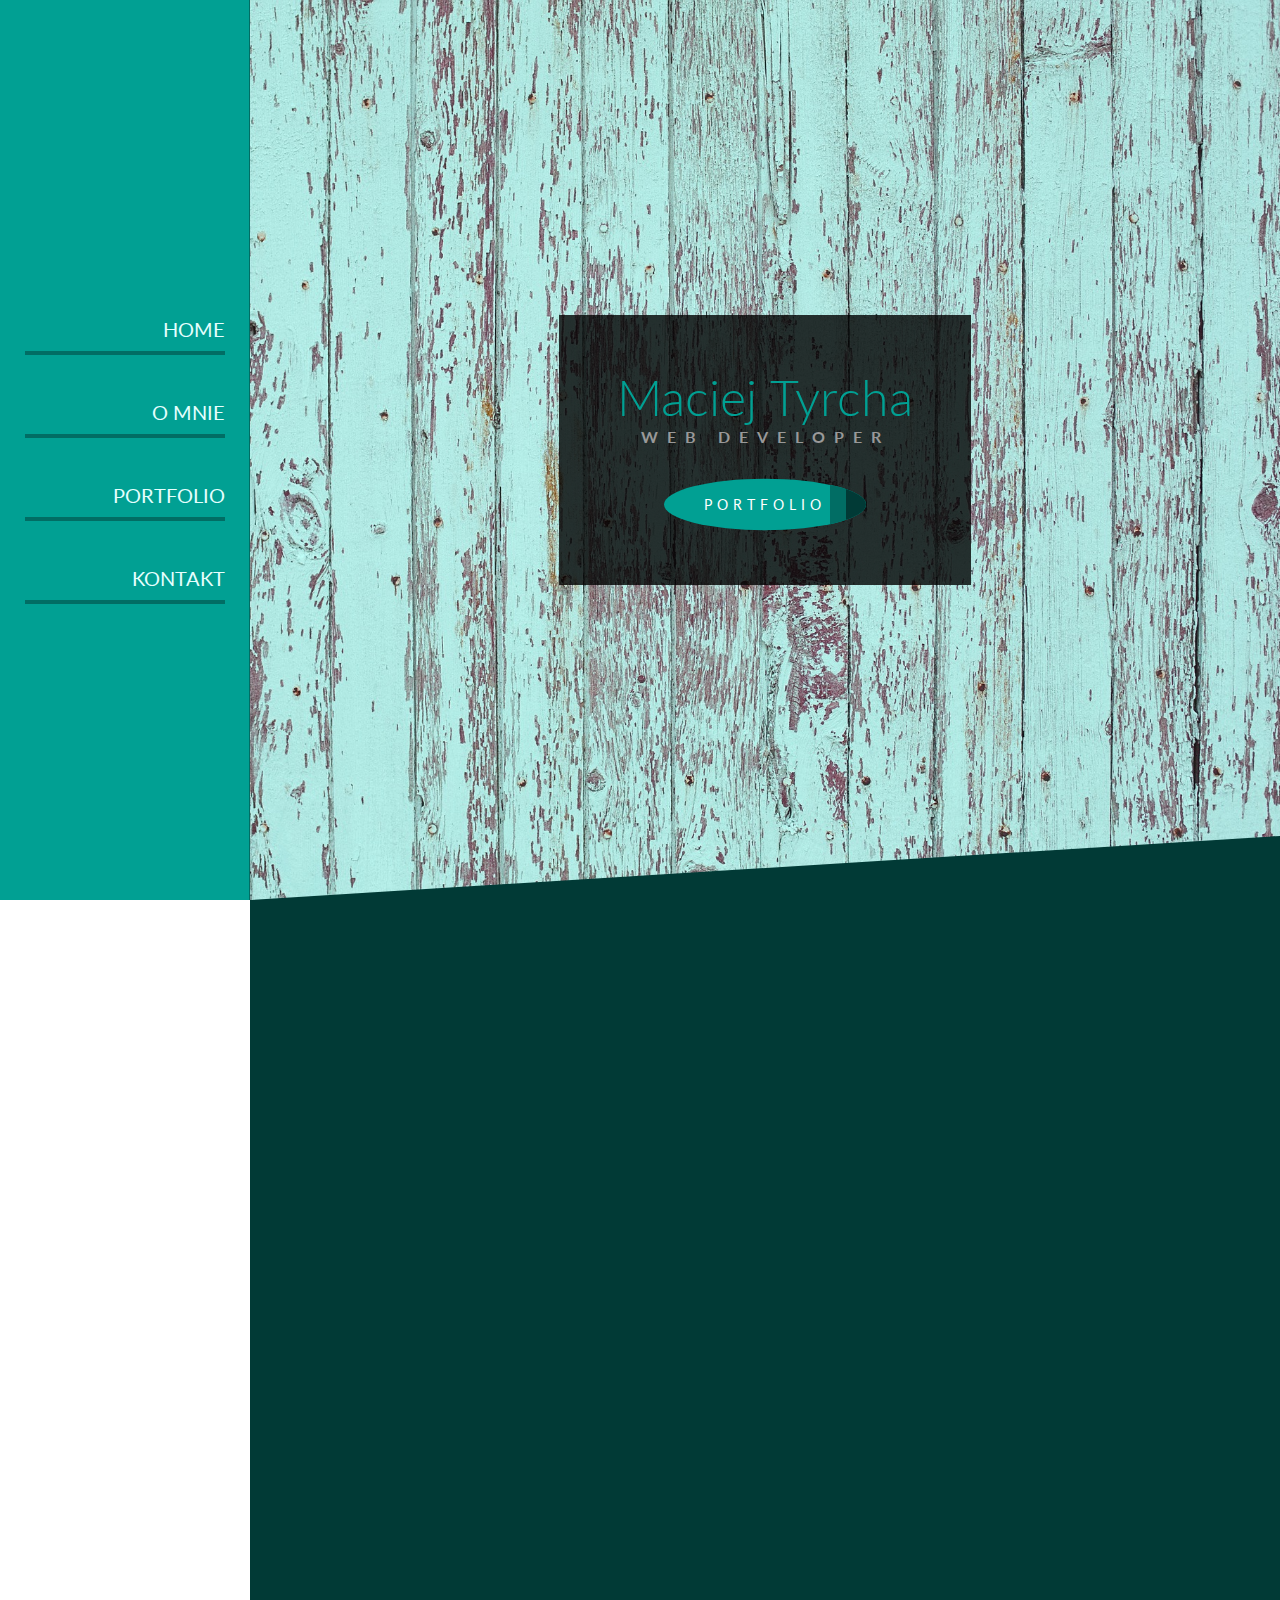
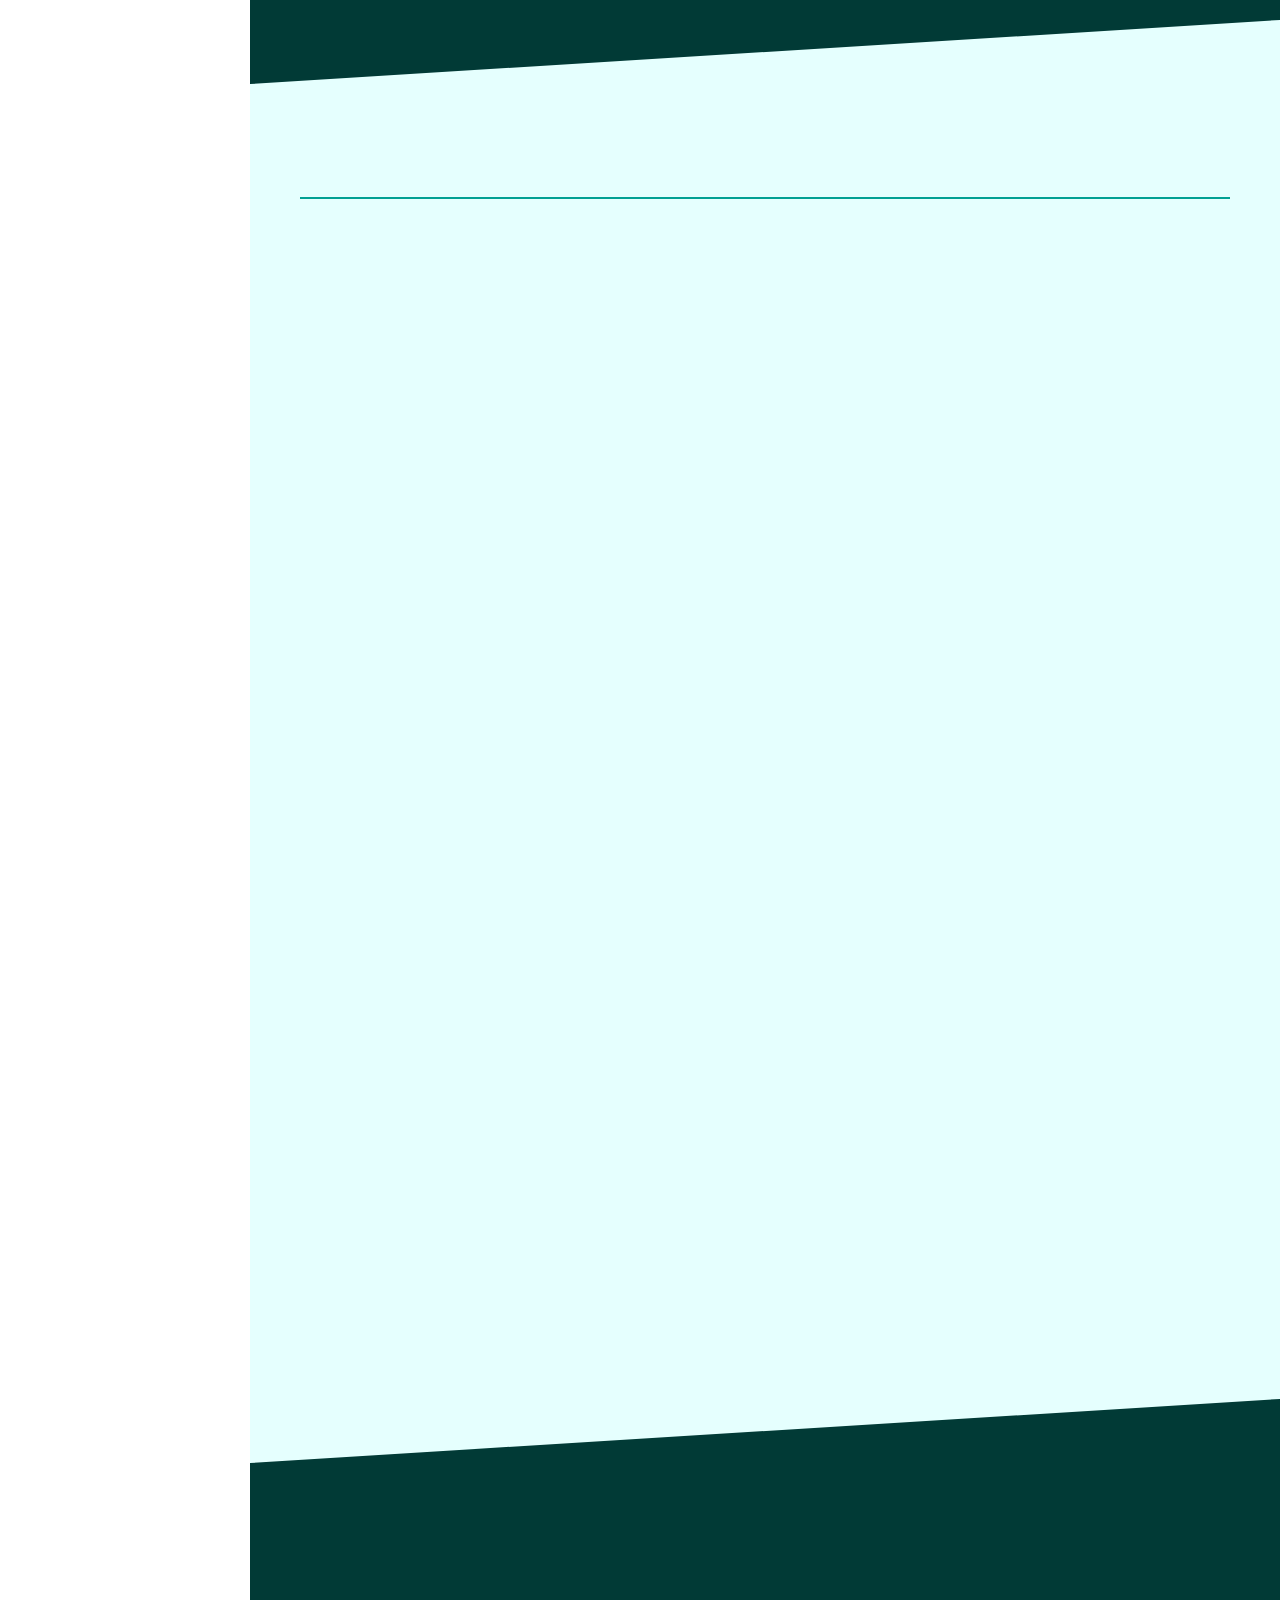
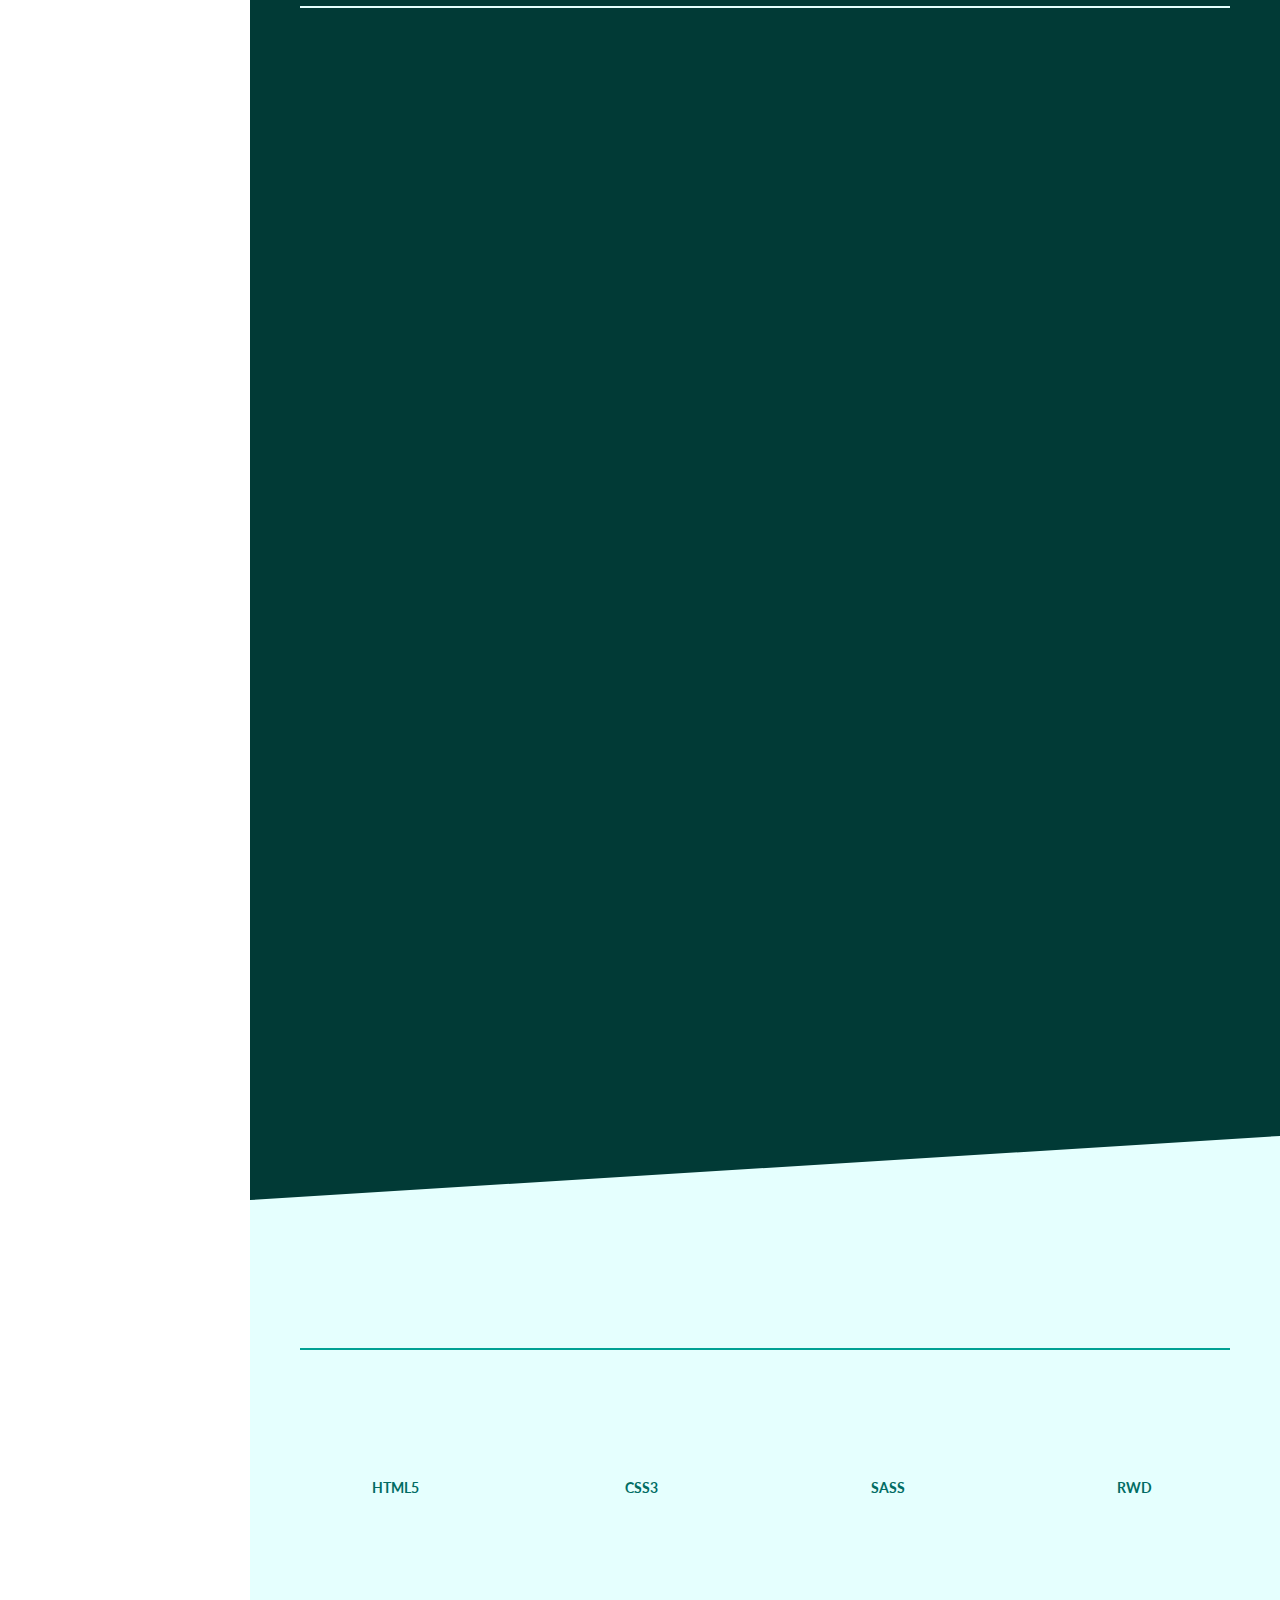
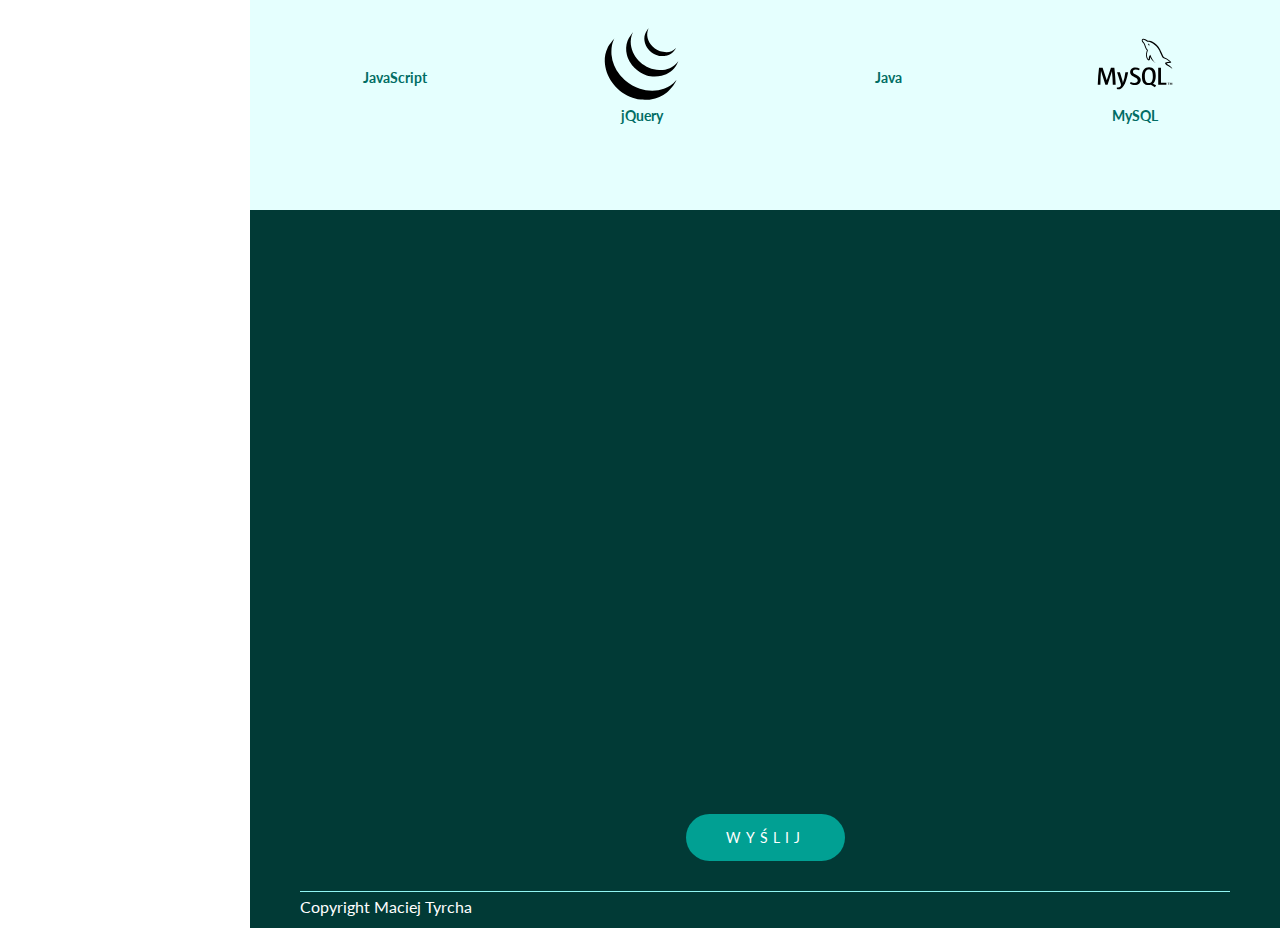
==== index.html @ 2dcd32e4 "animations in footer" ====
<!DOCTYPE html>
<html lang="en">

<head>
  <meta charset="UTF-8">
  <meta name="viewport" content="width=device-width, initial-scale=1.0">
  <meta http-equiv="X-UA-Compatible" content="ie=edge">
  <title>Document</title>
  <link rel="stylesheet" href="https://use.fontawesome.com/releases/v5.6.1/css/all.css" integrity="sha384-gfdkjb5BdAXd+lj+gudLWI+BXq4IuLW5IT+brZEZsLFm++aCMlF1V92rMkPaX4PP"
    crossorigin="anonymous">
  <link href="https://fonts.googleapis.com/css?family=Lato:300,400,700&amp;subset=latin-ext" rel="stylesheet">
  <link rel="stylesheet" href="css/style.css">
</head>

<body>

  <header>
    <aside>
      <div class="hamburger">
        <span></span>
        <span></span>
        <span></span>
      </div>
    </aside>
    <nav>
      <ul>
        <li> <a class="hover navHome" href="">Home</a> </li>
        <li> <a class="hover navAboutMe" href="">O mnie</a> </li>
        <li> <a class="hover navPortfolio" href="">Portfolio</a> </li>
        <li> <a class="hover navContact" href="">Kontakt</a> </li>
      </ul>
    </nav>
  </header>

  <main>
    <article class="mainPage">
      <div class="wrapper">
        <section>
          <h1>Maciej Tyrcha</h1>
          <h2>web developer</h2>
          <a href="">
            <div>
              <p>portfolio</p>
              <span class="button1"></span>
              <span class="button2"></span>
            </div>
          </a>
        </section>
      </div>
    </article>

    <article class="aboutMe">
      <div class="introduction">
        <h1>Cześć,</h1>
        <h2>Szukam pierwszej pracy jako Front-end Developer</h2>
        <p>Jestem absolwentem Politechniki Śląskiej o kierunku Mechanika i Budowa Maszyn. Programowaniem
          zainteresowałem się pół roku temu. Ukończyłem we wrześniu stacjonarny bootcamp Javy organizowany przez
          CodersLab, jednak podczas tworzenia końcowego projektu znacznie większą przyjemność sprawiała mi praca nad
          Front-endem. Od tego czasu samodzielnie rozwijam swoje umiejętności właśnie w tym kierunku. Interesuje mnie
          praca na terenie Śląska i Małopolski.</p>
      </div>

      <div class="myPhoto">
        <div></div>
      </div>
      <div class="icons">
        <a href="https://github.com/MaciejTyrcha" target="_blank"><i class="fab fa-github-square"></i></a>
        <a href="mailto:maciej.tyrcha@o2.pl"><i class="fas fa-envelope"></i></a>
        <a href="https://www.linkedin.com/in/maciej-tyrcha/" target="_blank"><i class="fab fa-linkedin"></i></a>
      </div>
    </article>

    <article class="hobby">
      <h1>Moje zainteresowania</h1>
      <section>
        <div class="first-image-hobby">
          <div class="hobbyImage"></div>
        </div>
        <div class="second-image-hobby">
          <div class="hobbyImage"></div>
        </div>
        <div class="third-image-hobby">
          <div class="hobbyImage"></div>
        </div>
        <div class="fourth-image-hobby">
          <div class="hobbyImage"></div>
        </div>
        <div class="fifth-image-hobby">
          <div class="hobbyImage"></div>
        </div>
        <div class="sixth-image-hobby">
          <div class="hobbyImage"></div>
        </div>
      </section>
    </article>


    <article class="projects">
      <h1>Moje projekty</h1>
      <section>
        <div class="about-project first-grid">
          <h2>Portfolio</h2>
          <h3>Strona, w której opisuję swoje projekty</h3>
          <a href="">Więcej</a>
        </div>
        <div class="image-project second-grid">
        </div>

        <div class="about-project third-grid">
          <h2>Restauracja Mandala</h2>
          <h3>Zjedz najlepsze jedzenie w mieście</h3>
          <a href="">Więcej</a>
        </div>
        <div class="image-project fourth-grid">
        </div>
      </section>
    </article>


    <article class="technologyStack">
      <h1>Technologie, których używam</h1>
      <section>
        <div>
          <i class="fab fa-html5"></i>
          <p>HTML5</p>
        </div>
        <div>
          <i class="fab fa-css3-alt"></i>
          <p>CSS3</p>
        </div>
        <div>
          <i class="fab fa-sass"></i>
          <p>SASS</p>
        </div>
        <div>
          <i class="fas fa-desktop"></i>
          <p>RWD</p>
        </div>
        <div>
          <i class="fab fa-js-square"></i>
          <p>JavaScript</p>
        </div>
        <div>
          <img src="../Rysunki/jquery.svg" alt="">
          <p>jQuery</p>
        </div>
        <div>
          <i class="fab fa-java"></i>
          <p>Java</p>
        </div>
        <div>
          <img src="../Rysunki/mySQL.svg" alt="">
          <p>MySQL</p>
        </div>
      </section>
    </article>

  </main>

  <footer>
    <div class="wrapper">
      <section>
        <h1>Kontakt</h1>
        <h2><span>Masz do mnie pytanie i myślisz, że mogę Ci pomóc?</span><span> Skontaktuj się ze mną <a href="">maciej.tyrcha@o2.pl</a>    </span></h2>
        <div class="footerIcons">
          <a href="https://github.com/MaciejTyrcha" target="_blank"><i class="fab fa-github-square"></i></a>
          <a href="mailto:maciej.tyrcha@o2.pl"><i class="fas fa-envelope"></i></a>
          <a href="https://www.linkedin.com/in/maciej-tyrcha/" target="_blank"><i class="fab fa-linkedin"></i></a>
          <a href="https://m.me/maciej.tyrcha.9" target="_blank"><i class="fab fa-facebook-messenger"></i></a>
        </div>
      </section>
      <form action="">
        <input type="text" name="name" placeholder="Imię">
        <input type="email" name="email" placeholder="E-mail">
        <textarea name="textarea" id="textarea" cols="30" rows="5" placeholder="Wiadomość"></textarea>
      </form>
      <button>Wyślij</button>
    </div>
    <div class="copyRights">
      <p>Copyright <i class="far fa-copyright"></i> Maciej Tyrcha</p>
    </div>
  </footer>

  <script src="https://code.jquery.com/jquery-3.3.1.min.js"></script>
  <script src="main.js"></script>
</body>

</html>
---- css/style.css ----
* {
  margin: 0;
  padding: 0;
  -webkit-box-sizing: border-box;
          box-sizing: border-box;
  font-family: "Lato", sans-serif;
}

header {
  display: -webkit-box;
  display: -ms-flexbox;
  display: flex;
  -webkit-box-orient: vertical;
  -webkit-box-direction: normal;
      -ms-flex-direction: column;
          flex-direction: column;
  height: 100vh;
  width: 250px;
  position: fixed;
  z-index: 1;
  background-color: #01a093;
  border-right: 1px solid #016d64;
}

@media (max-width: 900px) {
  header {
    -webkit-box-align: end;
        -ms-flex-align: end;
            align-items: flex-end;
    height: 70px;
    width: 100%;
    border-right: none;
    border-bottom: 1px solid #016d64;
  }
}

header aside {
  width: 50px;
  height: 100%;
  display: none;
}

@media (max-width: 900px) {
  header aside {
    display: block;
    width: 60px;
    margin-right: 15px;
  }
}

header aside .hamburger {
  top: 50%;
  left: 50%;
  -webkit-transform: translate(-50%, -50%);
          transform: translate(-50%, -50%);
  width: 60px;
  height: 60%;
  position: relative;
  display: none;
  cursor: pointer;
}

@media (max-width: 900px) {
  header aside .hamburger {
    display: block;
  }
}

header aside .hamburger span {
  display: block;
  width: 80%;
  height: 2px;
  background-color: #E5FFFE;
  -webkit-transition: 0.25s ease-in-out;
  transition: 0.25s ease-in-out;
}

header aside .hamburger span:nth-child(1) {
  position: absolute;
  top: 0;
  left: 10%;
  -webkit-transform-origin: 0 0;
          transform-origin: 0 0;
}

header aside .hamburger span:nth-child(2) {
  position: absolute;
  top: calc(50% - (2px/2));
  left: 10%;
  -webkit-transform-origin: center;
          transform-origin: center;
}

header aside .hamburger span:nth-child(3) {
  position: absolute;
  bottom: 0;
  left: 10%;
  -webkit-transform-origin: 100% 100%;
          transform-origin: 100% 100%;
}

header aside .hamburger span.openHamburger:nth-child(1) {
  -webkit-transform: rotate(45deg);
          transform: rotate(45deg);
  top: 3px;
  left: 20%;
}

header aside .hamburger span.openHamburger:nth-child(2) {
  width: 0;
  opacity: 0;
}

header aside .hamburger span.openHamburger:nth-child(3) {
  -webkit-transform: rotate(-45deg);
          transform: rotate(-45deg);
  bottom: 36px;
  left: 0;
}

header nav {
  display: -webkit-box;
  display: -ms-flexbox;
  display: flex;
  -webkit-box-orient: vertical;
  -webkit-box-direction: normal;
      -ms-flex-direction: column;
          flex-direction: column;
  -webkit-box-pack: center;
      -ms-flex-pack: center;
          justify-content: center;
  -webkit-box-align: center;
      -ms-flex-align: center;
          align-items: center;
  width: 250px;
  height: 100vh;
}

@media (max-width: 900px) {
  header nav {
    background-color: rgba(1, 160, 147, 0.9);
    -webkit-box-pack: start;
        -ms-flex-pack: start;
            justify-content: flex-start;
    width: 50%;
    position: absolute;
    height: 290px;
    margin-top: 70px;
    border: 1px solid #016d64;
    display: none;
  }
  header nav.active {
    display: -webkit-box;
    display: -ms-flexbox;
    display: flex;
  }
}

@media (max-width: 600px) {
  header nav {
    width: 100%;
  }
}

@media (max-height: 450px) {
  header nav {
    height: 250px;
  }
}

@media (max-height: 350px) {
  header nav {
    height: 100vh;
  }
}

header nav ul {
  list-style: none;
  width: 80%;
}

header nav ul li {
  padding: 20px 0 10px;
  margin-bottom: 25px;
  text-align: right;
  border-bottom: 4px solid #016d64;
  position: relative;
}

header nav ul li:nth-child(4) {
  margin-bottom: 0;
}

@media (max-width: 900px) {
  header nav ul li {
    margin-bottom: 10px;
  }
}

@media (max-height: 450px) {
  header nav ul li {
    padding: 15px 0 5px;
  }
}

header nav ul li a {
  text-decoration: none;
  color: #E5FFFE;
  font-size: 20px;
  text-transform: uppercase;
}

header nav ul li a:hover {
  font-weight: 600;
  color: #fff;
}

@media (max-height: 450px) {
  header nav ul li a {
    font-size: 18px;
  }
}

header nav ul li .hover::after {
  content: '';
  position: absolute;
  display: block;
  bottom: -4px;
  width: 0;
  height: 4px;
  background-color: #013a36;
  -webkit-transition: 0.2s linear;
  transition: 0.2s linear;
}

header nav ul li .hover:hover::after {
  width: 100%;
  -webkit-transition: 0.2s linear;
  transition: 0.2s linear;
}

main {
  width: calc(100% - $size-nav);
  background-color: #013a36;
  margin-left: 250px;
}

@media (max-width: 900px) {
  main {
    margin: 0;
    padding: 70px 0 0 0;
    width: 100%;
  }
}

main .mainPage {
  display: -webkit-box;
  display: -ms-flexbox;
  display: flex;
  -webkit-box-orient: vertical;
  -webkit-box-direction: normal;
      -ms-flex-direction: column;
          flex-direction: column;
  -webkit-box-pack: center;
      -ms-flex-pack: center;
          justify-content: center;
  -webkit-box-align: center;
      -ms-flex-align: center;
          align-items: center;
  height: 100vh;
  width: 100%;
  background: url("../Rysunki/texture.jpg");
  background-size: cover;
  background-position: center;
  background-attachment: fixed;
  -webkit-clip-path: polygon(0 0, 100% 0, 100% 100%, 100% calc(100% - 5vw), 0 100%);
          clip-path: polygon(0 0, 100% 0, 100% 100%, 100% calc(100% - 5vw), 0 100%);
}

main .mainPage .wrapper {
  display: -webkit-box;
  display: -ms-flexbox;
  display: flex;
  -webkit-box-pack: center;
      -ms-flex-pack: center;
          justify-content: center;
  -webkit-box-align: center;
      -ms-flex-align: center;
          align-items: center;
  width: 40%;
  height: 30%;
  min-height: 250px;
  background-color: rgba(0, 0, 0, 0.8);
}

@media (max-width: 1100px) {
  main .mainPage .wrapper {
    width: 65%;
  }
}

@media (max-width: 900px) {
  main .mainPage .wrapper {
    width: 100%;
  }
}

@media (max-width: 350px) {
  main .mainPage .wrapper {
    height: 25%;
  }
}

@media (max-height: 600px) {
  main .mainPage .wrapper {
    height: 40%;
  }
}

main .mainPage .wrapper section {
  display: -webkit-box;
  display: -ms-flexbox;
  display: flex;
  -webkit-box-orient: vertical;
  -webkit-box-direction: normal;
      -ms-flex-direction: column;
          flex-direction: column;
  -webkit-box-pack: center;
      -ms-flex-pack: center;
          justify-content: center;
  -webkit-box-align: center;
      -ms-flex-align: center;
          align-items: center;
  padding: 0 20px;
  -webkit-transform: translateY(10px);
          transform: translateY(10px);
  opacity: 0;
  -webkit-transition: opacity 0.5s linear, -webkit-transform 1s ease-in-out;
  transition: opacity 0.5s linear, -webkit-transform 1s ease-in-out;
  transition: transform 1s ease-in-out, opacity 0.5s linear;
  transition: transform 1s ease-in-out, opacity 0.5s linear, -webkit-transform 1s ease-in-out;
}

main .mainPage .wrapper section.active {
  -webkit-transform: translateY(0);
          transform: translateY(0);
  opacity: 1;
}

main .mainPage .wrapper section h1 {
  font-size: 70px;
  color: #01a093;
  font-weight: 300;
}

@media (max-width: 1500px) {
  main .mainPage .wrapper section h1 {
    font-size: 60px;
  }
}

@media (max-width: 1300px) {
  main .mainPage .wrapper section h1 {
    font-size: 50px;
  }
}

@media (max-width: 350px) {
  main .mainPage .wrapper section h1 {
    font-size: 45px;
  }
}

main .mainPage .wrapper section h2 {
  font-size: 25px;
  letter-spacing: 9px;
  text-transform: uppercase;
  margin-bottom: 30px;
  color: #999;
}

@media (max-width: 1500px) {
  main .mainPage .wrapper section h2 {
    font-size: 18px;
  }
}

@media (max-width: 1300px) {
  main .mainPage .wrapper section h2 {
    font-size: 16px;
  }
}

@media (max-width: 350px) {
  main .mainPage .wrapper section h2 {
    font-size: 14px;
  }
}

main .mainPage .wrapper section a {
  text-decoration: none;
  font-size: 20px;
  text-transform: uppercase;
  color: #fff;
  letter-spacing: 5px;
}

@media (max-width: 1300px) {
  main .mainPage .wrapper section a {
    font-size: 14px;
  }
}

main .mainPage .wrapper section a div {
  padding: 25px 50px;
  -webkit-clip-path: ellipse(50% 45% at 50% 50%);
          clip-path: ellipse(50% 45% at 50% 50%);
  background-color: #01a093;
  position: relative;
}

@media (max-width: 1500px) {
  main .mainPage .wrapper section a div {
    padding: 20px 40px;
  }
}

main .mainPage .wrapper section a div .button1 {
  position: absolute;
  top: 0;
  left: 90%;
  height: 100%;
  width: 10%;
  background-color: #013a36;
  z-index: 2;
}

main .mainPage .wrapper section a div .button2 {
  position: absolute;
  left: 82%;
  top: 0;
  height: 100%;
  width: 20%;
  background-color: #016d64;
  z-index: 1;
}

main .aboutMe {
  display: -ms-grid;
  display: grid;
  -ms-grid-columns: (1fr)[2];
      grid-template-columns: repeat(2, 1fr);
  -ms-grid-rows: (1fr)[4];
      grid-template-rows: repeat(4, 1fr);
  background-color: #013a36;
  padding: 80px 50px;
  width: 100%;
  min-height: 80vh;
}

@media (max-width: 1300px) {
  main .aboutMe {
    padding: 50px;
  }
}

@media (max-width: 1050px) {
  main .aboutMe {
    display: -webkit-box;
    display: -ms-flexbox;
    display: flex;
    -webkit-box-orient: vertical;
    -webkit-box-direction: normal;
        -ms-flex-direction: column;
            flex-direction: column;
  }
}

@media (max-width: 600px) {
  main .aboutMe {
    padding: 50px 20px;
  }
}

@media (max-width: 510px) {
  main .aboutMe {
    padding: 30px 20px;
  }
}

main .aboutMe .introduction {
  display: -webkit-box;
  display: -ms-flexbox;
  display: flex;
  -webkit-box-orient: vertical;
  -webkit-box-direction: normal;
      -ms-flex-direction: column;
          flex-direction: column;
  padding: 0 10px;
  grid-area: span 3 / span 1;
}

@media (max-width: 1050px) {
  main .aboutMe .introduction {
    margin-bottom: 50px;
  }
}

@media (max-width: 900px) {
  main .aboutMe .introduction {
    margin-bottom: 30px;
  }
}

@media (max-width: 800px) {
  main .aboutMe .introduction {
    margin-bottom: 50px;
  }
}

@media (max-width: 600px) {
  main .aboutMe .introduction {
    margin-bottom: 30px;
  }
}

main .aboutMe .introduction h1 {
  font-size: 50px;
  color: #E5FFFE;
  font-weight: 300;
  margin-bottom: 15px;
  -webkit-transform: translateY(40px);
          transform: translateY(40px);
  opacity: 0;
  -webkit-transition: opacity 0.5s linear, -webkit-transform 0.8s ease-in-out;
  transition: opacity 0.5s linear, -webkit-transform 0.8s ease-in-out;
  transition: transform 0.8s ease-in-out, opacity 0.5s linear;
  transition: transform 0.8s ease-in-out, opacity 0.5s linear, -webkit-transform 0.8s ease-in-out;
}

main .aboutMe .introduction h1.active {
  -webkit-transform: translateY(0);
          transform: translateY(0);
  opacity: 1;
}

@media (max-width: 1500px) {
  main .aboutMe .introduction h1 {
    font-size: 40px;
  }
}

@media (max-width: 1300px) {
  main .aboutMe .introduction h1 {
    font-size: 35px;
    margin-bottom: 10px;
  }
}

@media (max-width: 1050px) {
  main .aboutMe .introduction h1 {
    font-size: 40px;
    margin-bottom: 15px;
  }
}

@media (max-width: 900px) {
  main .aboutMe .introduction h1 {
    font-size: 35px;
    margin-bottom: 10px;
  }
}

@media (max-width: 800px) {
  main .aboutMe .introduction h1 {
    font-size: 40px;
    margin-bottom: 15px;
  }
}

@media (max-width: 600px) {
  main .aboutMe .introduction h1 {
    font-size: 35px;
    margin-bottom: 10px;
  }
}

@media (max-width: 510px) {
  main .aboutMe .introduction h1 {
    font-size: 30px;
  }
}

main .aboutMe .introduction h2 {
  font-size: 25px;
  letter-spacing: 9px;
  text-transform: uppercase;
  color: #999;
  margin-bottom: 10px;
  -webkit-transform: translateY(40px);
          transform: translateY(40px);
  opacity: 0;
  -webkit-transition: opacity 0.5s linear, -webkit-transform 0.8s ease-in-out;
  transition: opacity 0.5s linear, -webkit-transform 0.8s ease-in-out;
  transition: transform 0.8s ease-in-out, opacity 0.5s linear;
  transition: transform 0.8s ease-in-out, opacity 0.5s linear, -webkit-transform 0.8s ease-in-out;
}

main .aboutMe .introduction h2.active {
  -webkit-transform: translateY(0);
          transform: translateY(0);
  opacity: 1;
}

@media (max-width: 1500px) {
  main .aboutMe .introduction h2 {
    font-size: 20px;
  }
}

@media (max-width: 1300px) {
  main .aboutMe .introduction h2 {
    font-size: 16px;
  }
}

@media (max-width: 1050px) {
  main .aboutMe .introduction h2 {
    font-size: 20px;
  }
}

@media (max-width: 900px) {
  main .aboutMe .introduction h2 {
    font-size: 16px;
  }
}

@media (max-width: 800px) {
  main .aboutMe .introduction h2 {
    font-size: 20px;
  }
}

@media (max-width: 600px) {
  main .aboutMe .introduction h2 {
    font-size: 16px;
  }
}

@media (max-width: 510px) {
  main .aboutMe .introduction h2 {
    font-size: 14px;
  }
}

main .aboutMe .introduction p {
  font-size: 18px;
  letter-spacing: 2px;
  line-height: 150%;
  color: #fff;
  -webkit-transform: translateY(40px);
          transform: translateY(40px);
  opacity: 0;
  -webkit-transition: opacity 0.5s linear, -webkit-transform 0.8s ease-in-out;
  transition: opacity 0.5s linear, -webkit-transform 0.8s ease-in-out;
  transition: transform 0.8s ease-in-out, opacity 0.5s linear;
  transition: transform 0.8s ease-in-out, opacity 0.5s linear, -webkit-transform 0.8s ease-in-out;
}

main .aboutMe .introduction p.active {
  -webkit-transform: translateY(0);
          transform: translateY(0);
  opacity: 1;
}

@media (max-width: 1500px) {
  main .aboutMe .introduction p {
    font-size: 16px;
  }
}

@media (max-width: 1300px) {
  main .aboutMe .introduction p {
    font-size: 14px;
  }
}

@media (max-width: 1050px) {
  main .aboutMe .introduction p {
    font-size: 16px;
  }
}

@media (max-width: 900px) {
  main .aboutMe .introduction p {
    font-size: 14px;
  }
}

@media (max-width: 800px) {
  main .aboutMe .introduction p {
    font-size: 16px;
  }
}

@media (max-width: 600px) {
  main .aboutMe .introduction p {
    font-size: 14px;
  }
}

main .aboutMe .myPhoto {
  grid-area: span 4 / span 1;
  -webkit-transform: translateY(40px);
          transform: translateY(40px);
  opacity: 0;
  -webkit-transition: opacity 0.5s linear, -webkit-transform 0.8s ease-in-out;
  transition: opacity 0.5s linear, -webkit-transform 0.8s ease-in-out;
  transition: transform 0.8s ease-in-out, opacity 0.5s linear;
  transition: transform 0.8s ease-in-out, opacity 0.5s linear, -webkit-transform 0.8s ease-in-out;
}

main .aboutMe .myPhoto.active {
  -webkit-transform: translateY(0);
          transform: translateY(0);
  opacity: 1;
}

@media (max-width: 1300px) {
  main .aboutMe .myPhoto {
    grid-area: span 3 / span 1;
  }
}

@media (max-width: 1050px) {
  main .aboutMe .myPhoto {
    width: 60%;
    -ms-flex-preferred-size: 400px;
        flex-basis: 400px;
    -ms-flex-item-align: center;
        -ms-grid-row-align: center;
        align-self: center;
  }
}

@media (max-width: 600px) {
  main .aboutMe .myPhoto {
    -ms-flex-preferred-size: 300px;
        flex-basis: 300px;
  }
}

@media (max-width: 450px) {
  main .aboutMe .myPhoto {
    width: 80%;
  }
}

@media (max-width: 400px) {
  main .aboutMe .myPhoto {
    width: 100%;
  }
}

main .aboutMe .myPhoto div {
  background: url("../Rysunki/me.jpg");
  background-size: contain;
  background-repeat: no-repeat;
  background-position: center;
  width: 100%;
  height: 100%;
  -webkit-transition: 0.3s linear;
  transition: 0.3s linear;
}

main .aboutMe .myPhoto div:hover {
  -webkit-filter: grayscale(1) contrast(1.2);
          filter: grayscale(1) contrast(1.2);
}

@media (max-width: 1500px) {
  main .aboutMe .myPhoto div {
    background-size: cover;
  }
}

main .aboutMe .icons {
  grid-area: span 1 / span 1;
  display: -webkit-box;
  display: -ms-flexbox;
  display: flex;
  -webkit-box-pack: center;
      -ms-flex-pack: center;
          justify-content: center;
  -webkit-box-align: center;
      -ms-flex-align: center;
          align-items: center;
  -webkit-transform: translateY(40px);
          transform: translateY(40px);
  opacity: 0;
  -webkit-transition: opacity 0.5s linear, -webkit-transform 0.8s ease-in-out;
  transition: opacity 0.5s linear, -webkit-transform 0.8s ease-in-out;
  transition: transform 0.8s ease-in-out, opacity 0.5s linear;
  transition: transform 0.8s ease-in-out, opacity 0.5s linear, -webkit-transform 0.8s ease-in-out;
}

main .aboutMe .icons.active {
  -webkit-transform: translateY(0);
          transform: translateY(0);
  opacity: 1;
}

@media (max-width: 1300px) {
  main .aboutMe .icons {
    grid-area: span 1 / span 2;
    margin-top: 20px;
  }
}

@media (max-width: 1050px) {
  main .aboutMe .icons {
    margin-top: 50px;
  }
}

@media (max-width: 900px) {
  main .aboutMe .icons {
    margin-top: 30px;
  }
}

@media (max-width: 800px) {
  main .aboutMe .icons {
    margin-top: 50px;
  }
}

@media (max-width: 600px) {
  main .aboutMe .icons {
    margin-top: 30px;
  }
}

main .aboutMe .icons a {
  display: -webkit-box;
  display: -ms-flexbox;
  display: flex;
  -webkit-box-pack: center;
      -ms-flex-pack: center;
          justify-content: center;
  -webkit-box-align: center;
      -ms-flex-align: center;
          align-items: center;
  width: 80px;
  height: 80px;
  margin: 0 7%;
  text-decoration: none;
  color: #013a36;
  background-color: #E5FFFE;
  font-size: 50px;
  -webkit-clip-path: polygon(50% 0%, 100% 25%, 100% 75%, 50% 100%, 0% 75%, 0% 25%);
          clip-path: polygon(50% 0%, 100% 25%, 100% 75%, 50% 100%, 0% 75%, 0% 25%);
  -webkit-transition: 0.2s linear;
  transition: 0.2s linear;
}

main .aboutMe .icons a:hover {
  -webkit-transform: rotate(360deg);
          transform: rotate(360deg);
}

@media (max-width: 400px) {
  main .aboutMe .icons a {
    width: 60px;
    height: 60px;
    font-size: 40px;
  }
}

main .hobby {
  min-height: 20vh;
  background-color: #E5FFFE;
  -webkit-clip-path: polygon(100% 0%, 0% 5vw, 0% 100%, 100% 100%);
          clip-path: polygon(100% 0%, 0% 5vw, 0% 100%, 100% 100%);
  padding: 170px 50px;
  margin-bottom: -100px;
}

@media (max-width: 1500px) {
  main .hobby {
    padding: 140px 50px;
  }
}

@media (max-width: 1300px) {
  main .hobby {
    padding: 120px 50px 160px 50px;
  }
}

@media (max-width: 600px) {
  main .hobby {
    padding: 80px 20px 100px 20px;
    margin-bottom: -50px;
  }
}

@media (max-width: 510px) {
  main .hobby {
    padding: 50px 0 80px 0;
    margin-bottom: -40px;
  }
}

main .hobby h1 {
  font-size: 50px;
  color: #016d64;
  font-weight: 300;
  padding-bottom: 20px;
  -webkit-transform: translateX(-100vw);
          transform: translateX(-100vw);
  -webkit-transition: 1s ease-in-out;
  transition: 1s ease-in-out;
}

main .hobby h1.active {
  -webkit-transform: translateX(0);
          transform: translateX(0);
}

@media (max-width: 1500px) {
  main .hobby h1 {
    font-size: 40px;
  }
}

@media (max-width: 1300px) {
  main .hobby h1 {
    font-size: 35px;
    padding-bottom: 15px;
  }
}

@media (max-width: 1050px) {
  main .hobby h1 {
    font-size: 40px;
  }
}

@media (max-width: 900px) {
  main .hobby h1 {
    font-size: 35px;
  }
}

@media (max-width: 800px) {
  main .hobby h1 {
    font-size: 40px;
  }
}

@media (max-width: 600px) {
  main .hobby h1 {
    font-size: 35px;
    padding-bottom: 10px;
  }
}

@media (max-width: 510px) {
  main .hobby h1 {
    font-size: 30px;
    margin: 0 20px;
  }
}

main .hobby section {
  display: -ms-grid;
  display: grid;
  -ms-grid-rows: (1fr)[7];
      grid-template-rows: repeat(7, 1fr);
  -ms-grid-columns: (1fr)[7];
      grid-template-columns: repeat(7, 1fr);
  grid-gap: 20px;
  min-height: 100vh;
  padding-top: 50px;
  border-top: 2px solid #01a093;
}

@media (max-width: 1300px) {
  main .hobby section {
    padding-top: 40px;
  }
}

@media (max-width: 1100px) {
  main .hobby section {
    -ms-grid-rows: (1fr)[8];
        grid-template-rows: repeat(8, 1fr);
    -ms-grid-columns: (1fr)[5];
        grid-template-columns: repeat(5, 1fr);
    grid-gap: 10px;
  }
}

@media (max-width: 700px) {
  main .hobby section {
    -ms-grid-rows: (1fr)[12];
        grid-template-rows: repeat(12, 1fr);
    -ms-grid-columns: 1fr;
        grid-template-columns: 1fr;
    grid-gap: 0;
    min-height: 200vh;
  }
}

@media (max-width: 600px) {
  main .hobby section {
    padding-top: 30px;
  }
}

main .hobby section div {
  background-color: black;
  overflow: hidden;
  min-height: 300px;
}

main .hobby section .hobbyImage {
  height: 100%;
  width: 100%;
  -webkit-transition: 0.4s ease-in-out;
  transition: 0.4s ease-in-out;
}

main .hobby section .hobbyImage:hover {
  -webkit-transform: scale(1.05);
          transform: scale(1.05);
  opacity: 0.5;
}

main .hobby section .first-image-hobby {
  grid-area: span 4 / span 3;
  -webkit-transform: translateY(40px);
          transform: translateY(40px);
  opacity: 0;
  -webkit-transition: opacity 0.5s linear, -webkit-transform 0.8s ease-in-out;
  transition: opacity 0.5s linear, -webkit-transform 0.8s ease-in-out;
  transition: transform 0.8s ease-in-out, opacity 0.5s linear;
  transition: transform 0.8s ease-in-out, opacity 0.5s linear, -webkit-transform 0.8s ease-in-out;
}

main .hobby section .first-image-hobby.active {
  -webkit-transform: translateY(0);
          transform: translateY(0);
  opacity: 1;
}

@media (max-width: 1100px) {
  main .hobby section .first-image-hobby {
    grid-area: span 4 / span 2;
  }
}

@media (max-width: 700px) {
  main .hobby section .first-image-hobby {
    grid-area: span 2 / span 1;
  }
}

main .hobby section .first-image-hobby div {
  background: url("../Rysunki/salsaDance.jpg");
  background-size: cover;
  background-position: center;
}

main .hobby section .second-image-hobby {
  grid-area: span 2 / span 4;
  -webkit-transform: translateY(40px);
          transform: translateY(40px);
  opacity: 0;
  -webkit-transition: opacity 0.5s linear, -webkit-transform 0.8s ease-in-out;
  transition: opacity 0.5s linear, -webkit-transform 0.8s ease-in-out;
  transition: transform 0.8s ease-in-out, opacity 0.5s linear;
  transition: transform 0.8s ease-in-out, opacity 0.5s linear, -webkit-transform 0.8s ease-in-out;
}

main .hobby section .second-image-hobby.active {
  -webkit-transform: translateY(0);
          transform: translateY(0);
  opacity: 1;
}

@media (max-width: 1100px) {
  main .hobby section .second-image-hobby {
    grid-area: span 2 / span 3;
  }
}

@media (max-width: 700px) {
  main .hobby section .second-image-hobby {
    grid-area: span 2 / span 1;
  }
}

main .hobby section .second-image-hobby div {
  background: url("../Rysunki/programming.jpg");
  background-size: cover;
  background-position: center;
}

main .hobby section .third-image-hobby {
  grid-area: span 2 / span 2;
  -webkit-transform: translateY(40px);
          transform: translateY(40px);
  opacity: 0;
  -webkit-transition: opacity 0.5s linear, -webkit-transform 0.8s ease-in-out;
  transition: opacity 0.5s linear, -webkit-transform 0.8s ease-in-out;
  transition: transform 0.8s ease-in-out, opacity 0.5s linear;
  transition: transform 0.8s ease-in-out, opacity 0.5s linear, -webkit-transform 0.8s ease-in-out;
}

main .hobby section .third-image-hobby.active {
  -webkit-transform: translateY(0);
          transform: translateY(0);
  opacity: 1;
}

@media (max-width: 1100px) {
  main .hobby section .third-image-hobby {
    grid-area: span 2 / span 3;
  }
}

@media (max-width: 700px) {
  main .hobby section .third-image-hobby {
    grid-area: span 2 / span 1;
  }
}

main .hobby section .third-image-hobby div {
  background: url("../Rysunki/pokojowyPatrol.jpg");
  background-size: cover;
  background-position: center;
}

main .hobby section .fourth-image-hobby {
  grid-area: span 2 / span 2;
  -webkit-transform: translateY(40px);
          transform: translateY(40px);
  opacity: 0;
  -webkit-transition: opacity 0.5s linear, -webkit-transform 0.8s ease-in-out;
  transition: opacity 0.5s linear, -webkit-transform 0.8s ease-in-out;
  transition: transform 0.8s ease-in-out, opacity 0.5s linear;
  transition: transform 0.8s ease-in-out, opacity 0.5s linear, -webkit-transform 0.8s ease-in-out;
}

main .hobby section .fourth-image-hobby.active {
  -webkit-transform: translateY(0);
          transform: translateY(0);
  opacity: 1;
}

@media (max-width: 1100px) {
  main .hobby section .fourth-image-hobby {
    grid-area: span 2 / span 3;
  }
}

@media (max-width: 700px) {
  main .hobby section .fourth-image-hobby {
    grid-area: span 2 / span 1;
  }
}

main .hobby section .fourth-image-hobby div {
  background: url("../Rysunki/winterSports.jpg");
  background-size: cover;
  background-position: center;
}

main .hobby section .fifth-image-hobby {
  grid-area: span 3 / span 4;
  -webkit-transform: translateY(40px);
          transform: translateY(40px);
  opacity: 0;
  -webkit-transition: opacity 0.5s linear, -webkit-transform 0.8s ease-in-out;
  transition: opacity 0.5s linear, -webkit-transform 0.8s ease-in-out;
  transition: transform 0.8s ease-in-out, opacity 0.5s linear;
  transition: transform 0.8s ease-in-out, opacity 0.5s linear, -webkit-transform 0.8s ease-in-out;
}

main .hobby section .fifth-image-hobby.active {
  -webkit-transform: translateY(0);
          transform: translateY(0);
  opacity: 1;
}

@media (max-width: 1100px) {
  main .hobby section .fifth-image-hobby {
    grid-area: span 4 / span 2;
  }
}

@media (max-width: 700px) {
  main .hobby section .fifth-image-hobby {
    grid-area: span 2 / span 1;
  }
}

main .hobby section .fifth-image-hobby div {
  background: url("../Rysunki/guitar.jpg");
  background-size: cover;
  background-position: center;
}

main .hobby section .sixth-image-hobby {
  grid-area: span 3 / span 3;
  -webkit-transform: translateY(40px);
          transform: translateY(40px);
  opacity: 0;
  -webkit-transition: opacity 0.5s linear, -webkit-transform 0.8s ease-in-out;
  transition: opacity 0.5s linear, -webkit-transform 0.8s ease-in-out;
  transition: transform 0.8s ease-in-out, opacity 0.5s linear;
  transition: transform 0.8s ease-in-out, opacity 0.5s linear, -webkit-transform 0.8s ease-in-out;
}

main .hobby section .sixth-image-hobby.active {
  -webkit-transform: translateY(0);
          transform: translateY(0);
  opacity: 1;
}

@media (max-width: 1100px) {
  main .hobby section .sixth-image-hobby {
    grid-area: span 2 / span 3;
  }
}

@media (max-width: 700px) {
  main .hobby section .sixth-image-hobby {
    grid-area: span 2 / span 1;
  }
}

main .hobby section .sixth-image-hobby div {
  background: url("../Rysunki/movie.jpg");
  background-size: cover;
  background-position: center;
}

main .projects {
  padding: 150px 50px;
  margin-bottom: -100px;
  background-color: #013a36;
  -webkit-clip-path: polygon(100% 0%, 0% 5vw, 0% 100%, 100% 100%);
          clip-path: polygon(100% 0%, 0% 5vw, 0% 100%, 100% 100%);
}

@media (max-width: 1050px) {
  main .projects {
    padding: 130px 50px;
  }
}

@media (max-width: 600px) {
  main .projects {
    padding: 80px 20px 120px;
  }
}

@media (max-width: 510px) {
  main .projects {
    padding: 50px 0 120px;
    margin-bottom: -60px;
  }
}

main .projects h1 {
  font-size: 50px;
  color: #E5FFFE;
  font-weight: 300;
  padding-bottom: 20px;
  -webkit-transform: translateX(-100vw);
          transform: translateX(-100vw);
  -webkit-transition: 1s ease-in-out;
  transition: 1s ease-in-out;
}

main .projects h1.active {
  -webkit-transform: translateX(0);
          transform: translateX(0);
}

@media (max-width: 1500px) {
  main .projects h1 {
    font-size: 40px;
  }
}

@media (max-width: 1300px) {
  main .projects h1 {
    font-size: 35px;
    padding-bottom: 15px;
  }
}

@media (max-width: 1050px) {
  main .projects h1 {
    font-size: 40px;
  }
}

@media (max-width: 900px) {
  main .projects h1 {
    font-size: 35px;
  }
}

@media (max-width: 800px) {
  main .projects h1 {
    font-size: 40px;
  }
}

@media (max-width: 600px) {
  main .projects h1 {
    font-size: 35px;
    padding-bottom: 10px;
  }
}

@media (max-width: 510px) {
  main .projects h1 {
    font-size: 30px;
    margin: 0 20px;
  }
}

main .projects section {
  display: -ms-grid;
  display: grid;
  -ms-grid-columns: (1fr)[2];
      grid-template-columns: repeat(2, 1fr);
  -ms-grid-rows: (1fr)[2];
      grid-template-rows: repeat(2, 1fr);
      grid-template-areas: "firstGrid secondGrid" "fourthGrid thirdGrid";
  grid-gap: 20px;
  min-height: 120vh;
  padding-top: 50px;
  border-top: 2px solid #E5FFFE;
}

@media (max-width: 1300px) {
  main .projects section {
    padding-top: 40px;
  }
}

@media (max-width: 1050px) {
  main .projects section {
    display: -webkit-box;
    display: -ms-flexbox;
    display: flex;
    -webkit-box-orient: vertical;
    -webkit-box-direction: normal;
        -ms-flex-direction: column;
            flex-direction: column;
  }
}

@media (max-width: 600px) {
  main .projects section {
    padding-top: 30px;
  }
}

main .projects section .about-project {
  display: -webkit-box;
  display: -ms-flexbox;
  display: flex;
  -webkit-box-orient: vertical;
  -webkit-box-direction: normal;
      -ms-flex-direction: column;
          flex-direction: column;
  -webkit-box-pack: center;
      -ms-flex-pack: center;
          justify-content: center;
  -webkit-box-align: center;
      -ms-flex-align: center;
          align-items: center;
}

main .projects section .about-project h2 {
  color: #01a093;
  font-size: 50px;
  margin-bottom: 10px;
  font-weight: 300;
}

@media (max-width: 1500px) {
  main .projects section .about-project h2 {
    font-size: 40px;
  }
}

@media (max-width: 1300px) {
  main .projects section .about-project h2 {
    font-size: 35px;
  }
}

@media (max-width: 1050px) {
  main .projects section .about-project h2 {
    font-size: 40px;
    margin-bottom: 5px;
  }
}

@media (max-width: 900px) {
  main .projects section .about-project h2 {
    font-size: 35px;
  }
}

@media (max-width: 800px) {
  main .projects section .about-project h2 {
    font-size: 40px;
  }
}

@media (max-width: 600px) {
  main .projects section .about-project h2 {
    font-size: 35px;
  }
}

@media (max-width: 510px) {
  main .projects section .about-project h2 {
    font-size: 30px;
  }
}

main .projects section .about-project h3 {
  color: #999;
  font-size: 25px;
  margin-bottom: 30px;
}

@media (max-width: 1500px) {
  main .projects section .about-project h3 {
    font-size: 20px;
  }
}

@media (max-width: 1300px) {
  main .projects section .about-project h3 {
    font-size: 16px;
  }
}

@media (max-width: 1050px) {
  main .projects section .about-project h3 {
    font-size: 20px;
    margin-bottom: 20px;
  }
}

@media (max-width: 900px) {
  main .projects section .about-project h3 {
    font-size: 16px;
  }
}

@media (max-width: 800px) {
  main .projects section .about-project h3 {
    font-size: 20px;
  }
}

@media (max-width: 600px) {
  main .projects section .about-project h3 {
    font-size: 16px;
  }
}

@media (max-width: 510px) {
  main .projects section .about-project h3 {
    font-size: 14px;
  }
}

main .projects section .about-project a {
  text-decoration: none;
  font-size: 20px;
  text-transform: uppercase;
  color: #fff;
  letter-spacing: 5px;
  padding: 15px 50px;
  background-color: #01a093;
  border-radius: 40px;
  -webkit-transition: 0.3s linear;
  transition: 0.3s linear;
}

main .projects section .about-project a:hover {
  background-color: #E5FFFE;
  color: #013a36;
}

@media (max-width: 1300px) {
  main .projects section .about-project a {
    font-size: 14px;
    padding: 15px 40px;
  }
}

main .projects section .image-project {
  background-color: black;
}

@media (max-width: 1050px) {
  main .projects section .image-project {
    -ms-flex-item-align: center;
        -ms-grid-row-align: center;
        align-self: center;
    height: 500px;
    width: 100%;
    margin-bottom: 20px;
  }
}

main .projects section .first-grid {
  -ms-grid-row: 1;
  -ms-grid-column: 1;
  grid-area: firstGrid;
  -webkit-transform: translateY(40px);
          transform: translateY(40px);
  opacity: 0;
  -webkit-transition: opacity 0.5s linear, -webkit-transform 0.8s ease-in-out;
  transition: opacity 0.5s linear, -webkit-transform 0.8s ease-in-out;
  transition: transform 0.8s ease-in-out, opacity 0.5s linear;
  transition: transform 0.8s ease-in-out, opacity 0.5s linear, -webkit-transform 0.8s ease-in-out;
}

main .projects section .first-grid.active {
  -webkit-transform: translateY(0);
          transform: translateY(0);
  opacity: 1;
}

@media (max-width: 1050px) {
  main .projects section .first-grid {
    -webkit-box-ordinal-group: 3;
        -ms-flex-order: 2;
            order: 2;
    margin-bottom: 50px;
  }
}

main .projects section .second-grid {
  -ms-grid-row: 1;
  -ms-grid-column: 2;
  grid-area: secondGrid;
  background: url("../Rysunki/Portfolio1.png");
  background-size: cover;
  background-position: center;
  -webkit-transform: translateY(40px);
          transform: translateY(40px);
  opacity: 0;
  -webkit-transition: opacity 0.5s linear, -webkit-transform 0.8s ease-in-out;
  transition: opacity 0.5s linear, -webkit-transform 0.8s ease-in-out;
  transition: transform 0.8s ease-in-out, opacity 0.5s linear;
  transition: transform 0.8s ease-in-out, opacity 0.5s linear, -webkit-transform 0.8s ease-in-out;
}

main .projects section .second-grid.active {
  -webkit-transform: translateY(0);
          transform: translateY(0);
  opacity: 1;
}

@media (max-width: 1050px) {
  main .projects section .second-grid {
    -webkit-box-ordinal-group: 2;
        -ms-flex-order: 1;
            order: 1;
  }
}

@media (max-width: 510px) {
  main .projects section .second-grid {
    background-position: 65% 50%;
  }
}

@media (max-width: 450px) {
  main .projects section .second-grid {
    background-position: 60% 50%;
  }
}

main .projects section .third-grid {
  -ms-grid-row: 2;
  -ms-grid-column: 2;
  grid-area: thirdGrid;
  -webkit-transform: translateY(40px);
          transform: translateY(40px);
  opacity: 0;
  -webkit-transition: opacity 0.5s linear, -webkit-transform 0.8s ease-in-out;
  transition: opacity 0.5s linear, -webkit-transform 0.8s ease-in-out;
  transition: transform 0.8s ease-in-out, opacity 0.5s linear;
  transition: transform 0.8s ease-in-out, opacity 0.5s linear, -webkit-transform 0.8s ease-in-out;
}

main .projects section .third-grid.active {
  -webkit-transform: translateY(0);
          transform: translateY(0);
  opacity: 1;
}

@media (max-width: 1050px) {
  main .projects section .third-grid {
    -webkit-box-ordinal-group: 5;
        -ms-flex-order: 4;
            order: 4;
  }
}

main .projects section .fourth-grid {
  -ms-grid-row: 2;
  -ms-grid-column: 1;
  grid-area: fourthGrid;
  background: url("../Rysunki/Mandala1.png");
  background-size: cover;
  background-position: bottom center;
  -webkit-transform: translateY(40px);
          transform: translateY(40px);
  opacity: 0;
  -webkit-transition: opacity 0.5s linear, -webkit-transform 0.8s ease-in-out;
  transition: opacity 0.5s linear, -webkit-transform 0.8s ease-in-out;
  transition: transform 0.8s ease-in-out, opacity 0.5s linear;
  transition: transform 0.8s ease-in-out, opacity 0.5s linear, -webkit-transform 0.8s ease-in-out;
}

main .projects section .fourth-grid.active {
  -webkit-transform: translateY(0);
          transform: translateY(0);
  opacity: 1;
}

@media (max-width: 1050px) {
  main .projects section .fourth-grid {
    -webkit-box-ordinal-group: 4;
        -ms-flex-order: 3;
            order: 3;
    background-position: top center;
  }
}

main .technologyStack {
  min-height: 30vh;
  padding: 150px 50px 0 50px;
  background-color: #E5FFFE;
  -webkit-clip-path: polygon(100% 0%, 0% 5vw, 0% 100%, 100% 100%);
          clip-path: polygon(100% 0%, 0% 5vw, 0% 100%, 100% 100%);
}

@media (max-width: 1050px) {
  main .technologyStack {
    padding: 100px 50px 0 50px;
  }
}

@media (max-width: 600px) {
  main .technologyStack {
    padding: 100px 20px 0 20px;
  }
}

@media (max-width: 510px) {
  main .technologyStack {
    padding: 80px 20px 0 20px;
  }
}

main .technologyStack h1 {
  font-size: 50px;
  color: #01a093;
  font-weight: 300;
  padding-bottom: 20px;
  -webkit-transform: translateX(-100vw);
          transform: translateX(-100vw);
  -webkit-transition: 1s ease-in-out;
  transition: 1s ease-in-out;
}

@media (max-width: 1500px) {
  main .technologyStack h1 {
    font-size: 40px;
  }
}

@media (max-width: 1300px) {
  main .technologyStack h1 {
    font-size: 35px;
  }
}

@media (max-width: 1050px) {
  main .technologyStack h1 {
    font-size: 40px;
  }
}

@media (max-width: 900px) {
  main .technologyStack h1 {
    font-size: 35px;
  }
}

@media (max-width: 800px) {
  main .technologyStack h1 {
    font-size: 40px;
  }
}

@media (max-width: 600px) {
  main .technologyStack h1 {
    font-size: 35px;
  }
}

@media (max-width: 510px) {
  main .technologyStack h1 {
    font-size: 30px;
  }
}

main .technologyStack h1.active {
  -webkit-transform: translateX(0);
          transform: translateX(0);
}

main .technologyStack section {
  display: -webkit-box;
  display: -ms-flexbox;
  display: flex;
  -ms-flex-wrap: wrap;
      flex-wrap: wrap;
  -webkit-box-pack: justify;
      -ms-flex-pack: justify;
          justify-content: space-between;
  margin: 0 auto;
  min-height: 40vh;
  width: 100%;
  padding: 50px 10vw;
  border-top: 2px solid #01a093;
}

@media (max-width: 1400px) {
  main .technologyStack section {
    padding: 50px 5vw;
  }
}

@media (max-width: 1300px) {
  main .technologyStack section {
    padding: 40px 0;
  }
}

@media (max-width: 950px) {
  main .technologyStack section {
    -ms-flex-pack: distribute;
        justify-content: space-around;
  }
}

@media (max-width: 700px) {
  main .technologyStack section {
    padding: 30px 5vw;
  }
}

@media (max-width: 400px) {
  main .technologyStack section {
    padding: 30px 0;
  }
}

main .technologyStack section div {
  display: -webkit-box;
  display: -ms-flexbox;
  display: flex;
  -webkit-box-orient: vertical;
  -webkit-box-direction: normal;
      -ms-flex-direction: column;
          flex-direction: column;
  -webkit-box-pack: center;
      -ms-flex-pack: center;
          justify-content: center;
  -webkit-box-align: center;
      -ms-flex-align: center;
          align-items: center;
  -ms-flex-preferred-size: 200px;
      flex-basis: 200px;
  height: 200px;
  margin: 20px;
}

@media (max-width: 1750px) {
  main .technologyStack section div {
    margin: 5px;
  }
}

@media (max-width: 1600px) {
  main .technologyStack section div {
    -ms-flex-preferred-size: 180px;
        flex-basis: 180px;
    height: 180px;
  }
}

@media (max-width: 1120px) {
  main .technologyStack section div {
    -ms-flex-preferred-size: 150px;
        flex-basis: 150px;
    height: 150px;
  }
}

@media (max-width: 1000px) {
  main .technologyStack section div {
    -ms-flex-preferred-size: 140px;
        flex-basis: 140px;
    height: 140px;
  }
}

@media (max-width: 950px) {
  main .technologyStack section div {
    -ms-flex-preferred-size: 120px;
        flex-basis: 120px;
    height: 120px;
  }
}

@media (max-width: 900px) {
  main .technologyStack section div {
    -ms-flex-preferred-size: 150px;
        flex-basis: 150px;
    height: 150px;
  }
}

@media (max-width: 800px) {
  main .technologyStack section div {
    -ms-flex-preferred-size: 140px;
        flex-basis: 140px;
    height: 140px;
  }
}

@media (max-width: 700px) {
  main .technologyStack section div {
    -ms-flex-preferred-size: 160px;
        flex-basis: 160px;
    height: 160px;
  }
}

@media (max-width: 450px) {
  main .technologyStack section div {
    -ms-flex-preferred-size: 150px;
        flex-basis: 150px;
    height: 150px;
  }
}

@media (max-width: 400px) {
  main .technologyStack section div {
    -ms-flex-preferred-size: 120px;
        flex-basis: 120px;
    height: 120px;
  }
}

main .technologyStack section div .fab, main .technologyStack section div .fas {
  font-size: 90px;
}

@media (max-width: 400px) {
  main .technologyStack section div .fab, main .technologyStack section div .fas {
    font-size: 70px;
  }
}

main .technologyStack section div p {
  font-size: 25px;
  margin-top: 5px;
  font-weight: 700;
  color: #016d64;
}

@media (max-width: 1300px) {
  main .technologyStack section div p {
    font-size: 14px;
  }
}

@media (max-width: 510px) {
  main .technologyStack section div p {
    font-size: 12px;
  }
}

main .technologyStack section div img {
  height: 42%;
}

footer {
  width: calc(100% - $size-nav);
  display: -webkit-box;
  display: -ms-flexbox;
  display: flex;
  -webkit-box-orient: vertical;
  -webkit-box-direction: normal;
      -ms-flex-direction: column;
          flex-direction: column;
  -webkit-box-pack: center;
      -ms-flex-pack: center;
          justify-content: center;
  -webkit-box-align: center;
      -ms-flex-align: center;
          align-items: center;
  min-height: 50vh;
  background-color: #013a36;
  margin-left: 250px;
  color: white;
  padding: 50px 50px 0 50px;
}

@media (max-width: 900px) {
  footer {
    margin: 0;
    width: 100%;
  }
}

@media (max-width: 600px) {
  footer {
    padding: 20px 20px 0 20px;
  }
}

footer .wrapper {
  width: 100%;
  min-height: 20vh;
  display: -webkit-box;
  display: -ms-flexbox;
  display: flex;
  -webkit-box-orient: vertical;
  -webkit-box-direction: normal;
      -ms-flex-direction: column;
          flex-direction: column;
  -webkit-box-pack: center;
      -ms-flex-pack: center;
          justify-content: center;
  -webkit-box-align: center;
      -ms-flex-align: center;
          align-items: center;
  border-bottom: 1px solid #92F6F3;
}

footer .wrapper section {
  width: 70%;
}

@media (max-width: 1400px) {
  footer .wrapper section {
    width: 90%;
  }
}

@media (max-width: 900px) {
  footer .wrapper section {
    width: 100%;
  }
}

footer .wrapper section h1 {
  font-size: 50px;
  color: #E5FFFE;
  text-transform: uppercase;
  font-weight: 300;
  margin-bottom: 15px;
  -webkit-transform: translateX(-100vw);
          transform: translateX(-100vw);
  -webkit-transition: 1s ease-in-out;
  transition: 1s ease-in-out;
}

footer .wrapper section h1.active {
  -webkit-transform: translateX(0);
          transform: translateX(0);
}

@media (max-width: 1500px) {
  footer .wrapper section h1 {
    font-size: 40px;
  }
}

@media (max-width: 1300px) {
  footer .wrapper section h1 {
    font-size: 35px;
  }
}

@media (max-width: 1050px) {
  footer .wrapper section h1 {
    font-size: 40px;
  }
}

@media (max-width: 900px) {
  footer .wrapper section h1 {
    font-size: 35px;
  }
}

@media (max-width: 800px) {
  footer .wrapper section h1 {
    font-size: 40px;
  }
}

@media (max-width: 600px) {
  footer .wrapper section h1 {
    font-size: 35px;
    margin-bottom: 5px;
  }
}

@media (max-width: 510px) {
  footer .wrapper section h1 {
    font-size: 30px;
  }
}

footer .wrapper section h2 {
  font-size: 25px;
  font-style: italic;
  letter-spacing: 5px;
  color: #999;
  margin-bottom: 10px;
  font-weight: 400;
  -webkit-transform: translateY(40px);
          transform: translateY(40px);
  opacity: 0;
  -webkit-transition: opacity 0.5s linear, -webkit-transform 0.8s ease-in-out;
  transition: opacity 0.5s linear, -webkit-transform 0.8s ease-in-out;
  transition: transform 0.8s ease-in-out, opacity 0.5s linear;
  transition: transform 0.8s ease-in-out, opacity 0.5s linear, -webkit-transform 0.8s ease-in-out;
}

footer .wrapper section h2.active {
  -webkit-transform: translateY(0);
          transform: translateY(0);
  opacity: 1;
}

@media (max-width: 1500px) {
  footer .wrapper section h2 {
    font-size: 20px;
  }
}

@media (max-width: 1300px) {
  footer .wrapper section h2 {
    font-size: 16px;
  }
}

@media (max-width: 1050px) {
  footer .wrapper section h2 {
    font-size: 20px;
  }
}

@media (max-width: 900px) {
  footer .wrapper section h2 {
    font-size: 16px;
  }
}

@media (max-width: 800px) {
  footer .wrapper section h2 {
    font-size: 20px;
  }
}

@media (max-width: 600px) {
  footer .wrapper section h2 {
    font-size: 16px;
  }
}

@media (max-width: 510px) {
  footer .wrapper section h2 {
    font-size: 14px;
  }
}

@media (max-width: 500px) {
  footer .wrapper section h2 {
    margin-bottom: 20px;
  }
}

footer .wrapper section h2 span {
  display: block;
}

footer .wrapper section h2 a {
  text-decoration: none;
  color: #E5FFFE;
  font-style: normal;
  letter-spacing: 1px;
}

footer .wrapper section .footerIcons {
  display: -webkit-box;
  display: -ms-flexbox;
  display: flex;
  -webkit-box-pack: center;
      -ms-flex-pack: center;
          justify-content: center;
  -webkit-box-align: center;
      -ms-flex-align: center;
          align-items: center;
  min-height: 200px;
  -webkit-transform: translateY(40px);
          transform: translateY(40px);
  opacity: 0;
  -webkit-transition: opacity 0.5s linear, -webkit-transform 0.8s ease-in-out;
  transition: opacity 0.5s linear, -webkit-transform 0.8s ease-in-out;
  transition: transform 0.8s ease-in-out, opacity 0.5s linear;
  transition: transform 0.8s ease-in-out, opacity 0.5s linear, -webkit-transform 0.8s ease-in-out;
}

footer .wrapper section .footerIcons.active {
  -webkit-transform: translateY(0);
          transform: translateY(0);
  opacity: 1;
}

@media (max-width: 1300px) {
  footer .wrapper section .footerIcons {
    min-height: 130px;
  }
}

@media (max-width: 1000px) {
  footer .wrapper section .footerIcons {
    min-height: 120px;
  }
}

@media (max-width: 500px) {
  footer .wrapper section .footerIcons {
    -ms-flex-wrap: wrap;
        flex-wrap: wrap;
    -ms-flex-pack: distribute;
        justify-content: space-around;
    padding: 0 50px;
  }
}

@media (max-width: 400px) {
  footer .wrapper section .footerIcons {
    padding: 0 30px;
  }
}

footer .wrapper section .footerIcons a {
  display: -webkit-box;
  display: -ms-flexbox;
  display: flex;
  -webkit-box-pack: center;
      -ms-flex-pack: center;
          justify-content: center;
  -webkit-box-align: center;
      -ms-flex-align: center;
          align-items: center;
  width: 80px;
  height: 80px;
  margin: 0 7%;
  text-decoration: none;
  color: #013a36;
  background-color: #E5FFFE;
  font-size: 50px;
  -webkit-clip-path: polygon(50% 0%, 100% 25%, 100% 75%, 50% 100%, 0% 75%, 0% 25%);
          clip-path: polygon(50% 0%, 100% 25%, 100% 75%, 50% 100%, 0% 75%, 0% 25%);
  -webkit-transition: 0.2s linear;
  transition: 0.2s linear;
}

footer .wrapper section .footerIcons a:hover {
  -webkit-transform: rotate(360deg);
          transform: rotate(360deg);
}

@media (max-width: 1000px) {
  footer .wrapper section .footerIcons a {
    width: 60px;
    height: 60px;
    font-size: 40px;
  }
}

@media (max-width: 900px) {
  footer .wrapper section .footerIcons a {
    font-size: 30px;
  }
}

@media (max-width: 800px) {
  footer .wrapper section .footerIcons a {
    width: 80px;
    height: 80px;
    font-size: 50px;
  }
}

@media (max-width: 700px) {
  footer .wrapper section .footerIcons a {
    width: 70px;
    height: 70px;
    font-size: 40px;
  }
}

@media (max-width: 600px) {
  footer .wrapper section .footerIcons a {
    width: 60px;
    height: 60px;
    font-size: 40px;
  }
}

@media (max-width: 500px) {
  footer .wrapper section .footerIcons a {
    width: 70px;
    height: 70px;
    font-size: 40px;
    margin-bottom: 20px;
  }
}

footer .wrapper form {
  display: -webkit-box;
  display: -ms-flexbox;
  display: flex;
  -webkit-box-orient: vertical;
  -webkit-box-direction: normal;
      -ms-flex-direction: column;
          flex-direction: column;
  width: 40%;
  -webkit-transform: translateY(40px);
          transform: translateY(40px);
  opacity: 0;
  -webkit-transition: opacity 0.5s linear, -webkit-transform 0.8s ease-in-out;
  transition: opacity 0.5s linear, -webkit-transform 0.8s ease-in-out;
  transition: transform 0.8s ease-in-out, opacity 0.5s linear;
  transition: transform 0.8s ease-in-out, opacity 0.5s linear, -webkit-transform 0.8s ease-in-out;
}

footer .wrapper form.active {
  -webkit-transform: translateY(0);
          transform: translateY(0);
  opacity: 1;
}

@media (max-width: 1500px) {
  footer .wrapper form {
    width: 50%;
  }
}

@media (max-width: 1400px) {
  footer .wrapper form {
    width: 60%;
  }
}

@media (max-width: 600px) {
  footer .wrapper form {
    width: 80%;
  }
}

@media (max-width: 500px) {
  footer .wrapper form {
    width: 100%;
  }
}

footer .wrapper form input {
  margin-bottom: 20px;
  padding: 10px 5px;
  font-size: 30px;
  background-color: #E5FFFE;
  border: none;
}

@media (max-width: 1500px) {
  footer .wrapper form input {
    font-size: 25px;
  }
}

@media (max-width: 1300px) {
  footer .wrapper form input {
    font-size: 22px;
  }
}

@media (max-width: 900px) {
  footer .wrapper form input {
    margin-bottom: 15px;
  }
}

@media (max-width: 600px) {
  footer .wrapper form input {
    font-size: 18px;
  }
}

footer .wrapper form #textarea {
  padding: 10px 5px;
  font-size: 30px;
  background-color: #E5FFFE;
  border: none;
}

@media (max-width: 1500px) {
  footer .wrapper form #textarea {
    font-size: 25px;
  }
}

@media (max-width: 1300px) {
  footer .wrapper form #textarea {
    font-size: 22px;
  }
}

@media (max-width: 600px) {
  footer .wrapper form #textarea {
    font-size: 18px;
  }
}

footer .wrapper button {
  text-decoration: none;
  font-size: 20px;
  text-transform: uppercase;
  color: #fff;
  letter-spacing: 5px;
  padding: 15px 50px;
  margin: 30px 0;
  background-color: #01a093;
  border-radius: 40px;
  border: none;
  -webkit-transition: 0.3s linear;
  transition: 0.3s linear;
  cursor: pointer;
}

footer .wrapper button:hover {
  background-color: #E5FFFE;
  color: #013a36;
}

@media (max-width: 1300px) {
  footer .wrapper button {
    font-size: 14px;
    padding: 15px 40px;
  }
}

@media (max-width: 1100px) {
  footer .wrapper button {
    margin: 20px 0;
  }
}

footer .copyRights {
  min-height: 4vh;
  padding-top: 0.5vh;
  width: 100%;
}
/*# sourceMappingURL=style.css.map */
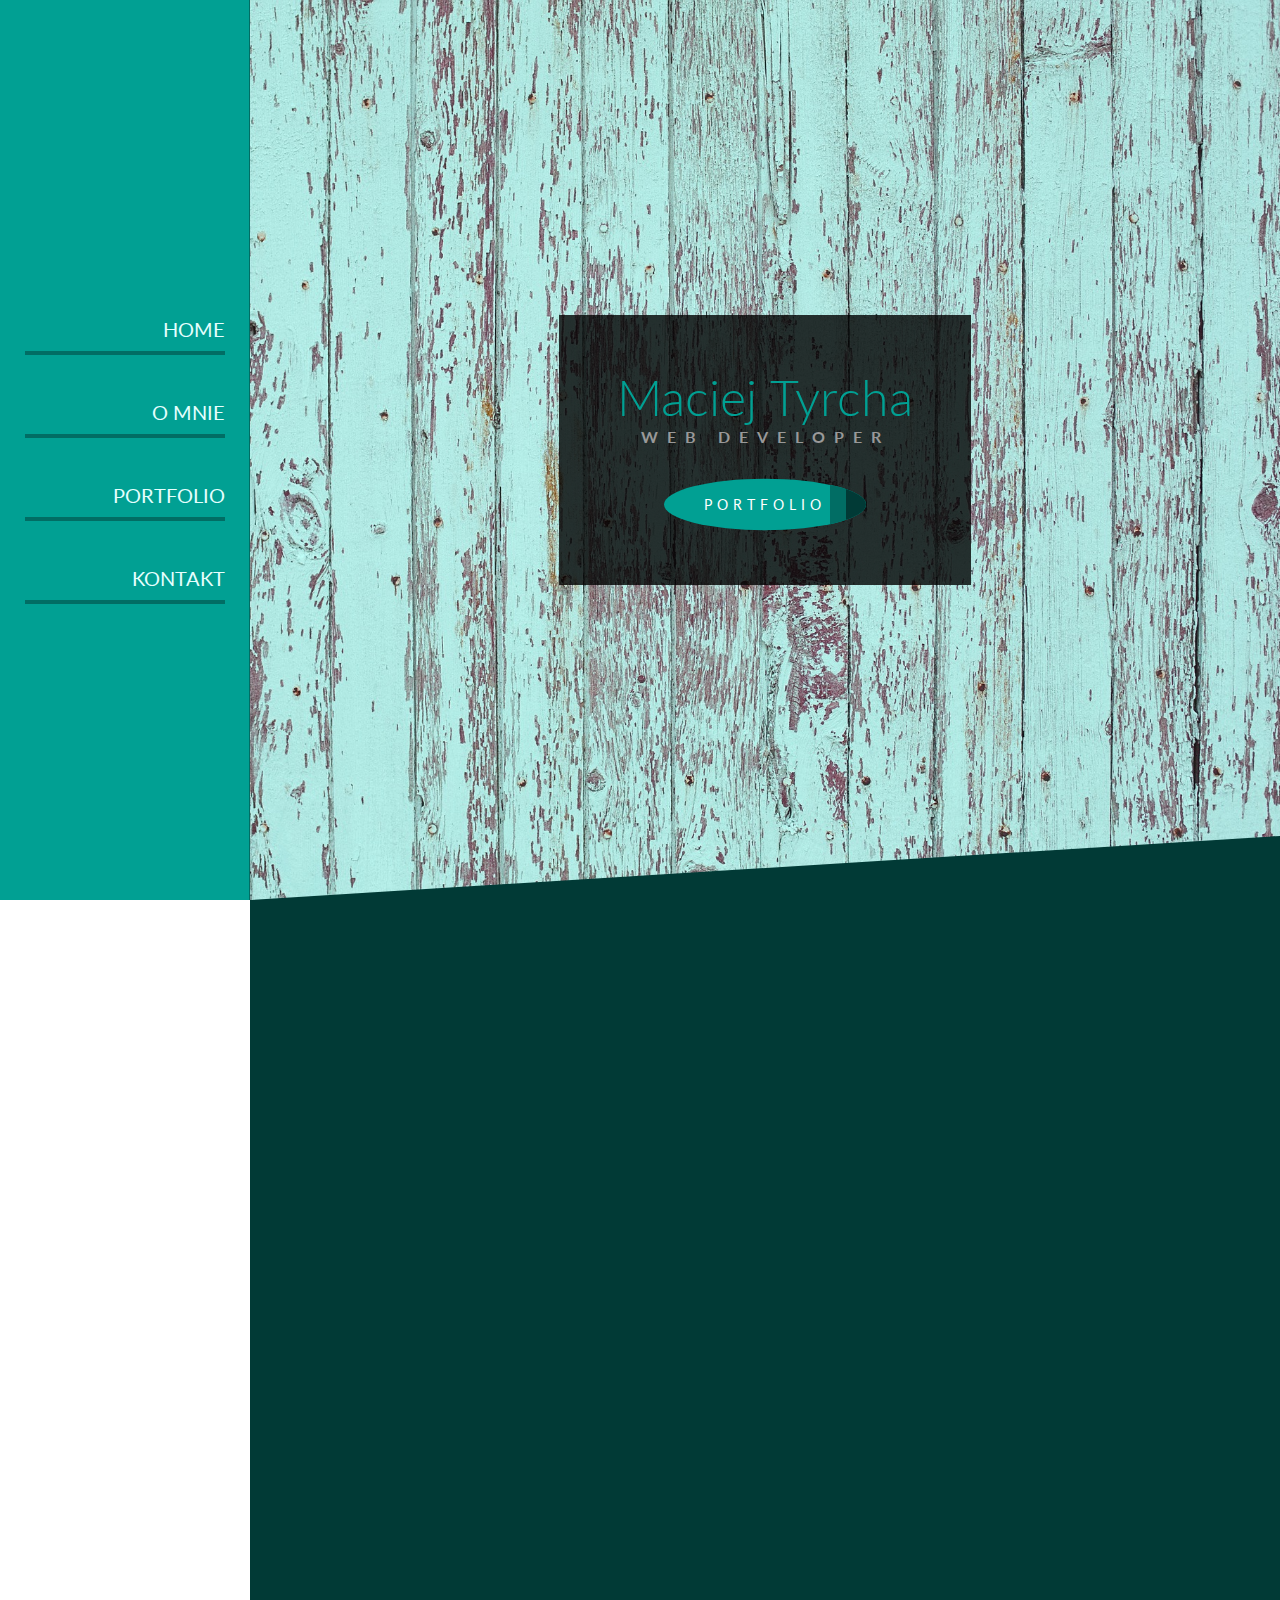
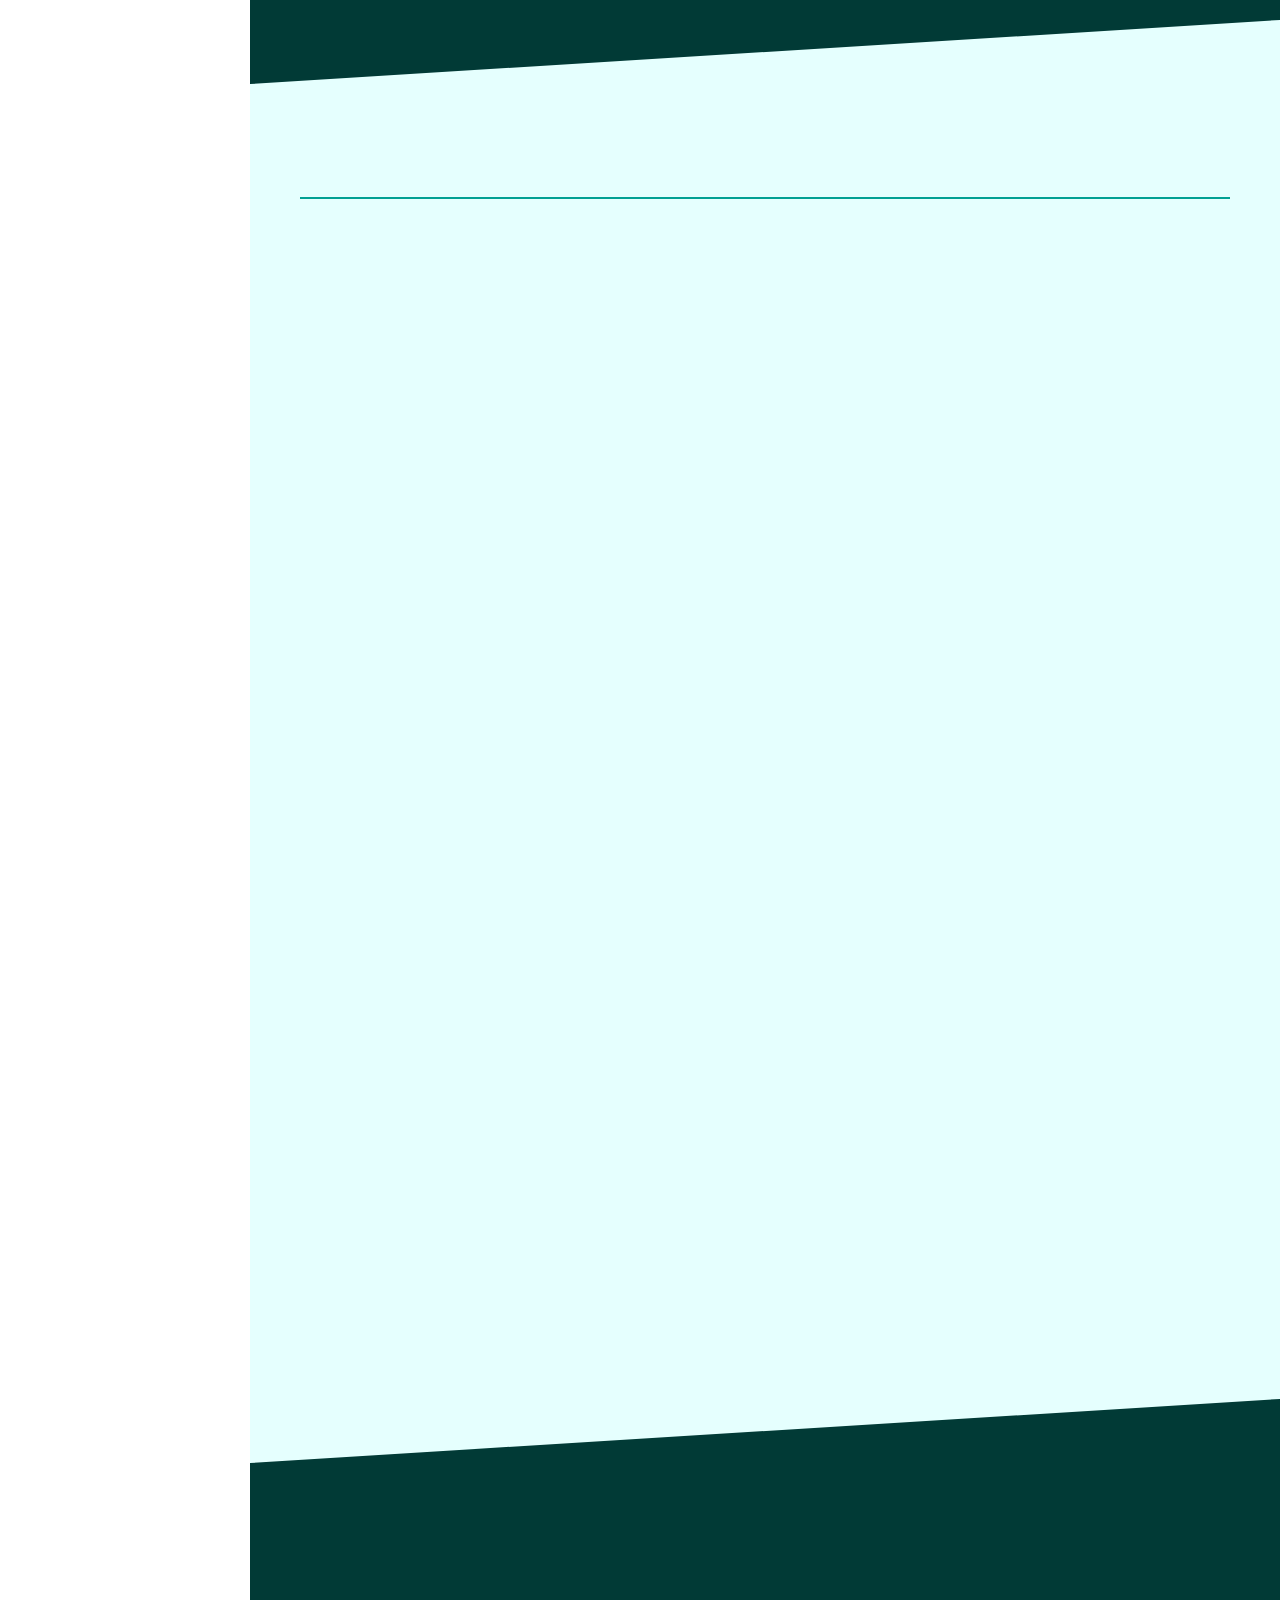
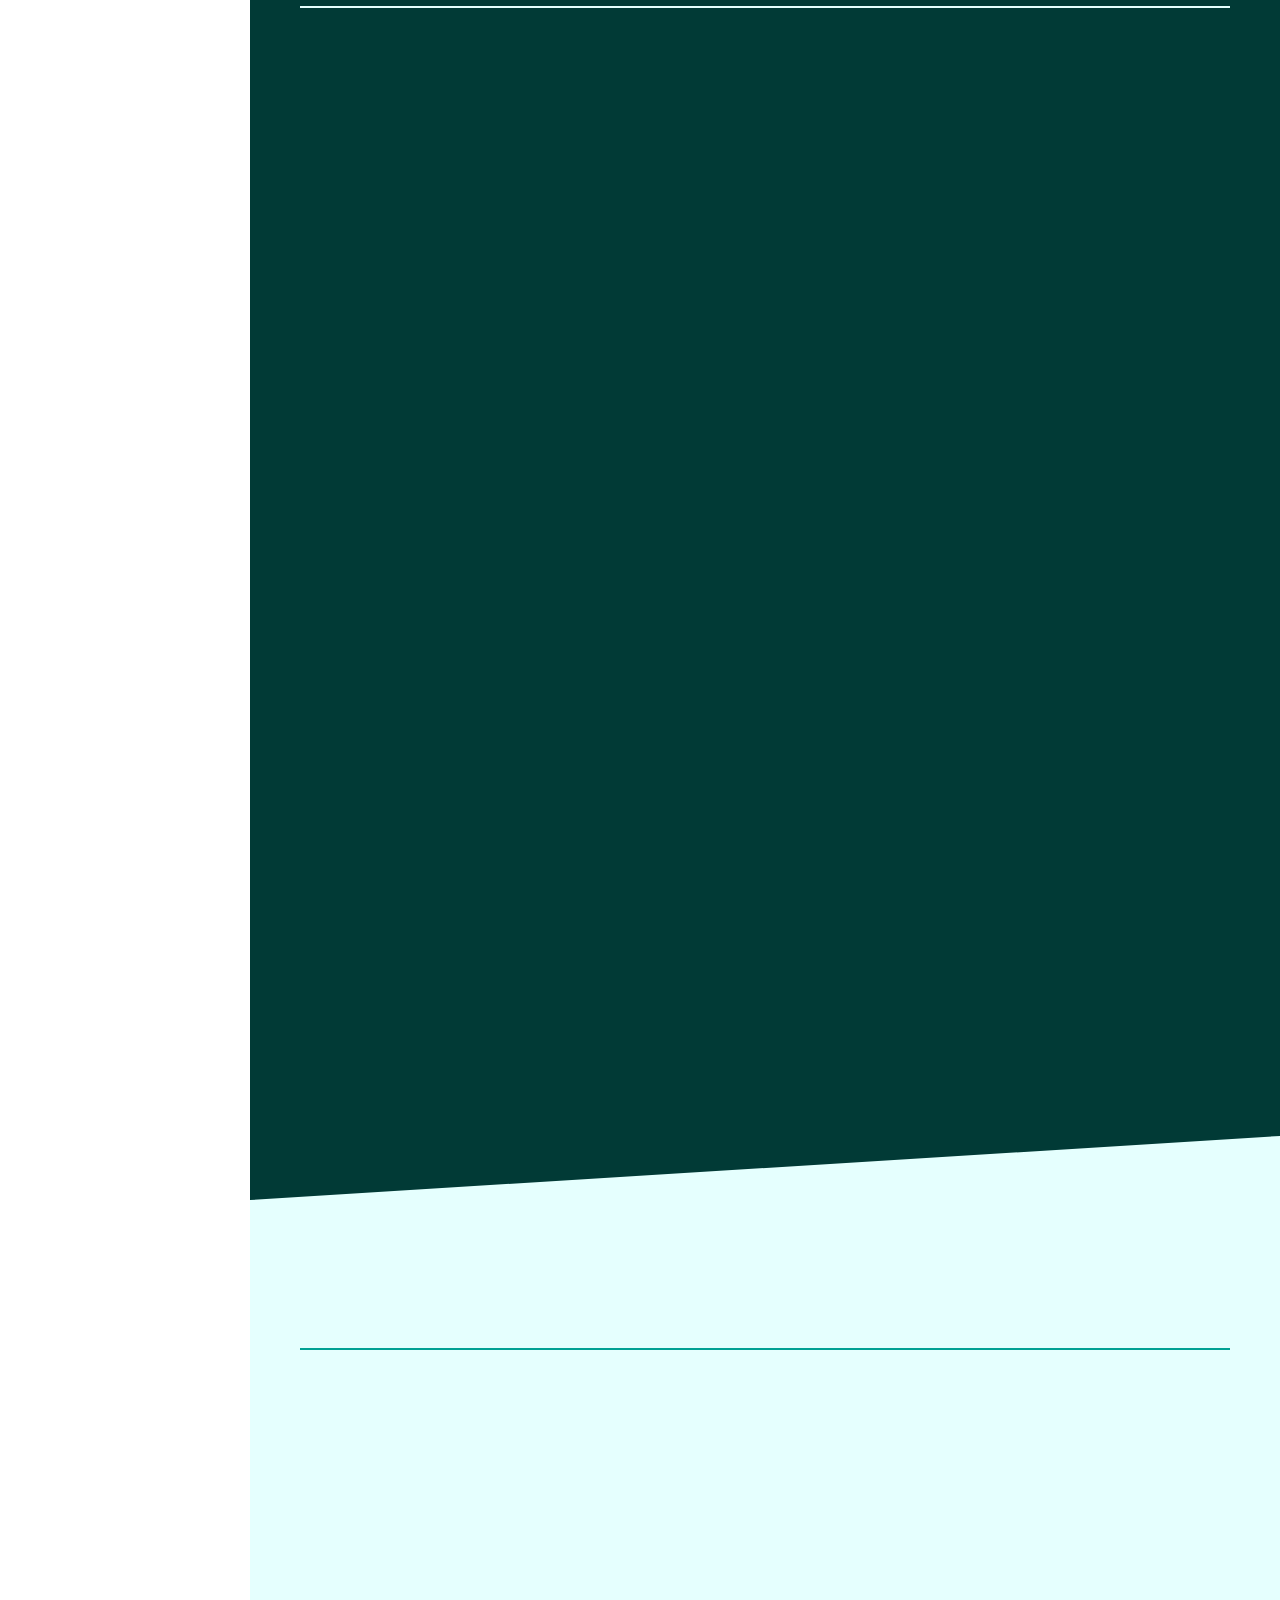
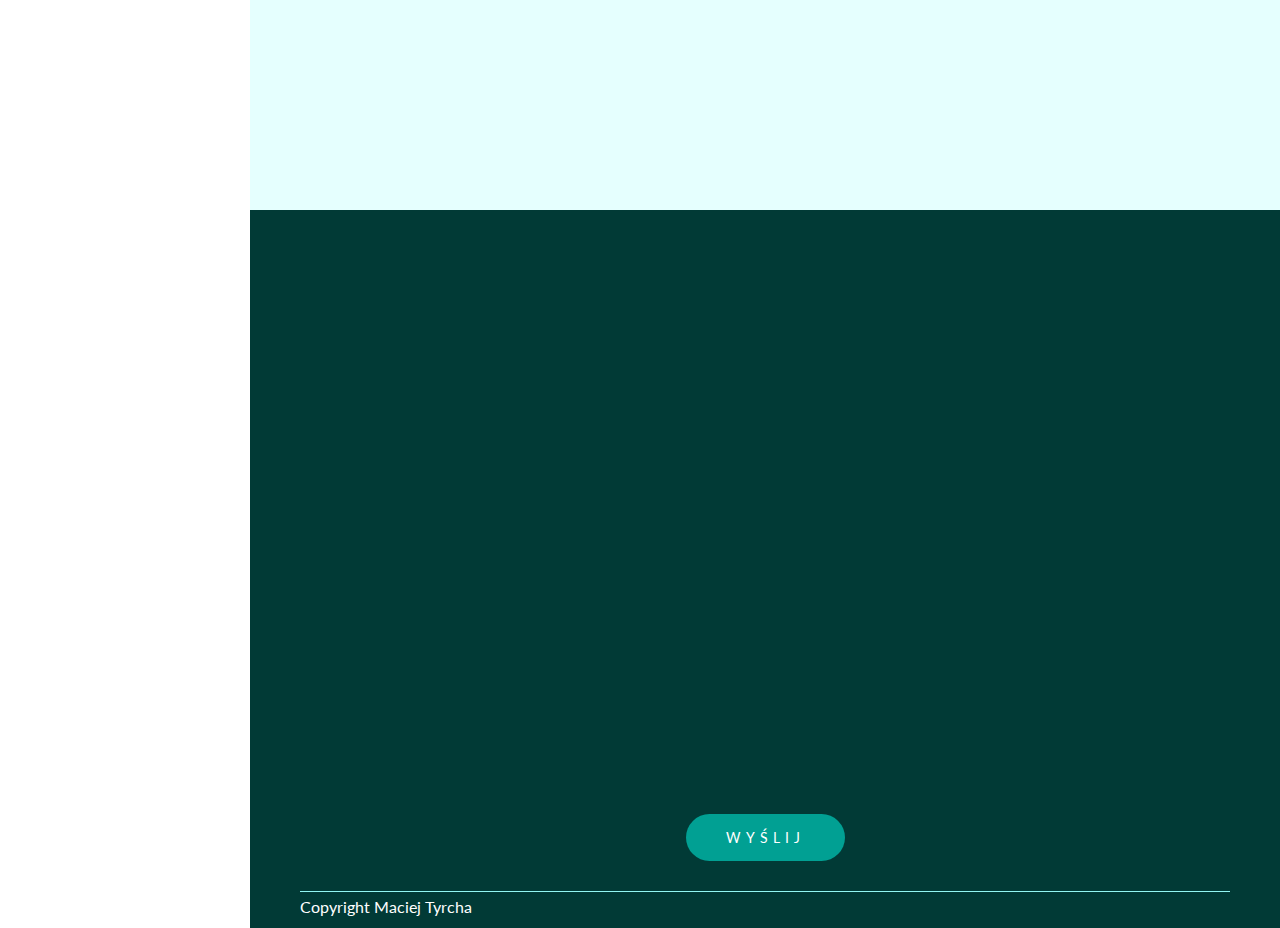
==== commit 0725278a: "footer icons changed animations to work properly" ====
--- a/index.html
+++ b/index.html
@@ -24,16 +24,16 @@
     </aside>
     <nav>
       <ul>
-        <li> <a class="hover navHome" href="">Home</a> </li>
-        <li> <a class="hover navAboutMe" href="">O mnie</a> </li>
-        <li> <a class="hover navPortfolio" href="">Portfolio</a> </li>
-        <li> <a class="hover navContact" href="">Kontakt</a> </li>
+        <li> <a class="navHome" href="">Home</a> </li>
+        <li> <a class="navAboutMe" href="">O mnie</a> </li>
+        <li> <a class="navPortfolio" href="">Portfolio</a> </li>
+        <li> <a class="navContact" href="">Kontakt</a> </li>
       </ul>
     </nav>
   </header>
 
   <main>
-    <article class="mainPage">
+    <article id="mainPage">
       <div class="wrapper">
         <section>
           <h1>Maciej Tyrcha</h1>
@@ -49,7 +49,7 @@
       </div>
     </article>
 
-    <article class="aboutMe">
+    <article id="aboutMe">
       <div class="introduction">
         <h1>Cześć,</h1>
         <h2>Szukam pierwszej pracy jako Front-end Developer</h2>
@@ -70,7 +70,7 @@
       </div>
     </article>
 
-    <article class="hobby">
+    <article id="hobby">
       <h1>Moje zainteresowania</h1>
       <section>
         <div class="first-image-hobby">
@@ -95,7 +95,7 @@
     </article>
 
 
-    <article class="projects">
+    <article id="projects">
       <h1>Moje projekty</h1>
       <section>
         <div class="about-project first-grid">
@@ -117,7 +117,7 @@
     </article>
 
 
-    <article class="technologyStack">
+    <article id="technologyStack">
       <h1>Technologie, których używam</h1>
       <section>
         <div>
@@ -163,10 +163,18 @@
         <h1>Kontakt</h1>
         <h2><span>Masz do mnie pytanie i myślisz, że mogę Ci pomóc?</span><span> Skontaktuj się ze mną <a href="">maciej.tyrcha@o2.pl</a>    </span></h2>
         <div class="footerIcons">
-          <a href="https://github.com/MaciejTyrcha" target="_blank"><i class="fab fa-github-square"></i></a>
-          <a href="mailto:maciej.tyrcha@o2.pl"><i class="fas fa-envelope"></i></a>
-          <a href="https://www.linkedin.com/in/maciej-tyrcha/" target="_blank"><i class="fab fa-linkedin"></i></a>
-          <a href="https://m.me/maciej.tyrcha.9" target="_blank"><i class="fab fa-facebook-messenger"></i></a>
+          <div>
+            <a href="https://github.com/MaciejTyrcha" target="_blank"><i class="fab fa-github-square"></i></a>
+          </div>
+          <div>
+            <a href="mailto:maciej.tyrcha@o2.pl"><i class="fas fa-envelope"></i></a>
+          </div>
+          <div>
+            <a href="https://www.linkedin.com/in/maciej-tyrcha/" target="_blank"><i class="fab fa-linkedin"></i></a>
+          </div>
+          <div>
+            <a href="https://m.me/maciej.tyrcha.9" target="_blank"><i class="fab fa-facebook-messenger"></i></a>
+          </div>
         </div>
       </section>
       <form action="">
--- a/css/style.css
+++ b/css/style.css
@@ -253,7 +253,7 @@
   }
 }
 
-main .mainPage {
+main #mainPage {
   display: -webkit-box;
   display: -ms-flexbox;
   display: flex;
@@ -277,7 +277,7 @@
           clip-path: polygon(0 0, 100% 0, 100% 100%, 100% calc(100% - 5vw), 0 100%);
 }
 
-main .mainPage .wrapper {
+main #mainPage .wrapper {
   display: -webkit-box;
   display: -ms-flexbox;
   display: flex;
@@ -294,30 +294,30 @@
 }
 
 @media (max-width: 1100px) {
-  main .mainPage .wrapper {
+  main #mainPage .wrapper {
     width: 65%;
   }
 }
 
 @media (max-width: 900px) {
-  main .mainPage .wrapper {
+  main #mainPage .wrapper {
     width: 100%;
   }
 }
 
 @media (max-width: 350px) {
-  main .mainPage .wrapper {
+  main #mainPage .wrapper {
     height: 25%;
   }
 }
 
 @media (max-height: 600px) {
-  main .mainPage .wrapper {
+  main #mainPage .wrapper {
     height: 40%;
   }
 }
 
-main .mainPage .wrapper section {
+main #mainPage .wrapper section {
   display: -webkit-box;
   display: -ms-flexbox;
   display: flex;
@@ -341,37 +341,37 @@
   transition: transform 1s ease-in-out, opacity 0.5s linear, -webkit-transform 1s ease-in-out;
 }
 
-main .mainPage .wrapper section.active {
+main #mainPage .wrapper section.active {
   -webkit-transform: translateY(0);
           transform: translateY(0);
   opacity: 1;
 }
 
-main .mainPage .wrapper section h1 {
+main #mainPage .wrapper section h1 {
   font-size: 70px;
   color: #01a093;
   font-weight: 300;
 }
 
 @media (max-width: 1500px) {
-  main .mainPage .wrapper section h1 {
+  main #mainPage .wrapper section h1 {
     font-size: 60px;
   }
 }
 
 @media (max-width: 1300px) {
-  main .mainPage .wrapper section h1 {
+  main #mainPage .wrapper section h1 {
     font-size: 50px;
   }
 }
 
 @media (max-width: 350px) {
-  main .mainPage .wrapper section h1 {
+  main #mainPage .wrapper section h1 {
     font-size: 45px;
   }
 }
 
-main .mainPage .wrapper section h2 {
+main #mainPage .wrapper section h2 {
   font-size: 25px;
   letter-spacing: 9px;
   text-transform: uppercase;
@@ -380,24 +380,24 @@
 }
 
 @media (max-width: 1500px) {
-  main .mainPage .wrapper section h2 {
+  main #mainPage .wrapper section h2 {
     font-size: 18px;
   }
 }
 
 @media (max-width: 1300px) {
-  main .mainPage .wrapper section h2 {
+  main #mainPage .wrapper section h2 {
     font-size: 16px;
   }
 }
 
 @media (max-width: 350px) {
-  main .mainPage .wrapper section h2 {
+  main #mainPage .wrapper section h2 {
     font-size: 14px;
   }
 }
 
-main .mainPage .wrapper section a {
+main #mainPage .wrapper section a {
   text-decoration: none;
   font-size: 20px;
   text-transform: uppercase;
@@ -406,12 +406,12 @@
 }
 
 @media (max-width: 1300px) {
-  main .mainPage .wrapper section a {
+  main #mainPage .wrapper section a {
     font-size: 14px;
   }
 }
 
-main .mainPage .wrapper section a div {
+main #mainPage .wrapper section a div {
   padding: 25px 50px;
   -webkit-clip-path: ellipse(50% 45% at 50% 50%);
           clip-path: ellipse(50% 45% at 50% 50%);
@@ -420,12 +420,12 @@
 }
 
 @media (max-width: 1500px) {
-  main .mainPage .wrapper section a div {
+  main #mainPage .wrapper section a div {
     padding: 20px 40px;
   }
 }
 
-main .mainPage .wrapper section a div .button1 {
+main #mainPage .wrapper section a div .button1 {
   position: absolute;
   top: 0;
   left: 90%;
@@ -435,7 +435,7 @@
   z-index: 2;
 }
 
-main .mainPage .wrapper section a div .button2 {
+main #mainPage .wrapper section a div .button2 {
   position: absolute;
   left: 82%;
   top: 0;
@@ -445,7 +445,7 @@
   z-index: 1;
 }
 
-main .aboutMe {
+main #aboutMe {
   display: -ms-grid;
   display: grid;
   -ms-grid-columns: (1fr)[2];
@@ -459,13 +459,13 @@
 }
 
 @media (max-width: 1300px) {
-  main .aboutMe {
+  main #aboutMe {
     padding: 50px;
   }
 }
 
 @media (max-width: 1050px) {
-  main .aboutMe {
+  main #aboutMe {
     display: -webkit-box;
     display: -ms-flexbox;
     display: flex;
@@ -477,18 +477,18 @@
 }
 
 @media (max-width: 600px) {
-  main .aboutMe {
+  main #aboutMe {
     padding: 50px 20px;
   }
 }
 
 @media (max-width: 510px) {
-  main .aboutMe {
+  main #aboutMe {
     padding: 30px 20px;
   }
 }
 
-main .aboutMe .introduction {
+main #aboutMe .introduction {
   display: -webkit-box;
   display: -ms-flexbox;
   display: flex;
@@ -501,30 +501,30 @@
 }
 
 @media (max-width: 1050px) {
-  main .aboutMe .introduction {
+  main #aboutMe .introduction {
     margin-bottom: 50px;
   }
 }
 
 @media (max-width: 900px) {
-  main .aboutMe .introduction {
+  main #aboutMe .introduction {
     margin-bottom: 30px;
   }
 }
 
 @media (max-width: 800px) {
-  main .aboutMe .introduction {
+  main #aboutMe .introduction {
     margin-bottom: 50px;
   }
 }
 
 @media (max-width: 600px) {
-  main .aboutMe .introduction {
+  main #aboutMe .introduction {
     margin-bottom: 30px;
   }
 }
 
-main .aboutMe .introduction h1 {
+main #aboutMe .introduction h1 {
   font-size: 50px;
   color: #E5FFFE;
   font-weight: 300;
@@ -538,60 +538,60 @@
   transition: transform 0.8s ease-in-out, opacity 0.5s linear, -webkit-transform 0.8s ease-in-out;
 }
 
-main .aboutMe .introduction h1.active {
+main #aboutMe .introduction h1.active {
   -webkit-transform: translateY(0);
           transform: translateY(0);
   opacity: 1;
 }
 
 @media (max-width: 1500px) {
-  main .aboutMe .introduction h1 {
+  main #aboutMe .introduction h1 {
     font-size: 40px;
   }
 }
 
 @media (max-width: 1300px) {
-  main .aboutMe .introduction h1 {
+  main #aboutMe .introduction h1 {
     font-size: 35px;
     margin-bottom: 10px;
   }
 }
 
 @media (max-width: 1050px) {
-  main .aboutMe .introduction h1 {
+  main #aboutMe .introduction h1 {
     font-size: 40px;
     margin-bottom: 15px;
   }
 }
 
 @media (max-width: 900px) {
-  main .aboutMe .introduction h1 {
+  main #aboutMe .introduction h1 {
     font-size: 35px;
     margin-bottom: 10px;
   }
 }
 
 @media (max-width: 800px) {
-  main .aboutMe .introduction h1 {
+  main #aboutMe .introduction h1 {
     font-size: 40px;
     margin-bottom: 15px;
   }
 }
 
 @media (max-width: 600px) {
-  main .aboutMe .introduction h1 {
+  main #aboutMe .introduction h1 {
     font-size: 35px;
     margin-bottom: 10px;
   }
 }
 
 @media (max-width: 510px) {
-  main .aboutMe .introduction h1 {
+  main #aboutMe .introduction h1 {
     font-size: 30px;
   }
 }
 
-main .aboutMe .introduction h2 {
+main #aboutMe .introduction h2 {
   font-size: 25px;
   letter-spacing: 9px;
   text-transform: uppercase;
@@ -606,55 +606,55 @@
   transition: transform 0.8s ease-in-out, opacity 0.5s linear, -webkit-transform 0.8s ease-in-out;
 }
 
-main .aboutMe .introduction h2.active {
+main #aboutMe .introduction h2.active {
   -webkit-transform: translateY(0);
           transform: translateY(0);
   opacity: 1;
 }
 
 @media (max-width: 1500px) {
-  main .aboutMe .introduction h2 {
+  main #aboutMe .introduction h2 {
     font-size: 20px;
   }
 }
 
 @media (max-width: 1300px) {
-  main .aboutMe .introduction h2 {
+  main #aboutMe .introduction h2 {
     font-size: 16px;
   }
 }
 
 @media (max-width: 1050px) {
-  main .aboutMe .introduction h2 {
+  main #aboutMe .introduction h2 {
     font-size: 20px;
   }
 }
 
 @media (max-width: 900px) {
-  main .aboutMe .introduction h2 {
+  main #aboutMe .introduction h2 {
     font-size: 16px;
   }
 }
 
 @media (max-width: 800px) {
-  main .aboutMe .introduction h2 {
+  main #aboutMe .introduction h2 {
     font-size: 20px;
   }
 }
 
 @media (max-width: 600px) {
-  main .aboutMe .introduction h2 {
+  main #aboutMe .introduction h2 {
     font-size: 16px;
   }
 }
 
 @media (max-width: 510px) {
-  main .aboutMe .introduction h2 {
+  main #aboutMe .introduction h2 {
     font-size: 14px;
   }
 }
 
-main .aboutMe .introduction p {
+main #aboutMe .introduction p {
   font-size: 18px;
   letter-spacing: 2px;
   line-height: 150%;
@@ -668,49 +668,49 @@
   transition: transform 0.8s ease-in-out, opacity 0.5s linear, -webkit-transform 0.8s ease-in-out;
 }
 
-main .aboutMe .introduction p.active {
+main #aboutMe .introduction p.active {
   -webkit-transform: translateY(0);
           transform: translateY(0);
   opacity: 1;
 }
 
 @media (max-width: 1500px) {
-  main .aboutMe .introduction p {
+  main #aboutMe .introduction p {
     font-size: 16px;
   }
 }
 
 @media (max-width: 1300px) {
-  main .aboutMe .introduction p {
+  main #aboutMe .introduction p {
     font-size: 14px;
   }
 }
 
 @media (max-width: 1050px) {
-  main .aboutMe .introduction p {
+  main #aboutMe .introduction p {
     font-size: 16px;
   }
 }
 
 @media (max-width: 900px) {
-  main .aboutMe .introduction p {
+  main #aboutMe .introduction p {
     font-size: 14px;
   }
 }
 
 @media (max-width: 800px) {
-  main .aboutMe .introduction p {
+  main #aboutMe .introduction p {
     font-size: 16px;
   }
 }
 
 @media (max-width: 600px) {
-  main .aboutMe .introduction p {
+  main #aboutMe .introduction p {
     font-size: 14px;
   }
 }
 
-main .aboutMe .myPhoto {
+main #aboutMe .myPhoto {
   grid-area: span 4 / span 1;
   -webkit-transform: translateY(40px);
           transform: translateY(40px);
@@ -721,20 +721,20 @@
   transition: transform 0.8s ease-in-out, opacity 0.5s linear, -webkit-transform 0.8s ease-in-out;
 }
 
-main .aboutMe .myPhoto.active {
+main #aboutMe .myPhoto.active {
   -webkit-transform: translateY(0);
           transform: translateY(0);
   opacity: 1;
 }
 
 @media (max-width: 1300px) {
-  main .aboutMe .myPhoto {
+  main #aboutMe .myPhoto {
     grid-area: span 3 / span 1;
   }
 }
 
 @media (max-width: 1050px) {
-  main .aboutMe .myPhoto {
+  main #aboutMe .myPhoto {
     width: 60%;
     -ms-flex-preferred-size: 400px;
         flex-basis: 400px;
@@ -745,25 +745,25 @@
 }
 
 @media (max-width: 600px) {
-  main .aboutMe .myPhoto {
+  main #aboutMe .myPhoto {
     -ms-flex-preferred-size: 300px;
         flex-basis: 300px;
   }
 }
 
 @media (max-width: 450px) {
-  main .aboutMe .myPhoto {
+  main #aboutMe .myPhoto {
     width: 80%;
   }
 }
 
 @media (max-width: 400px) {
-  main .aboutMe .myPhoto {
+  main #aboutMe .myPhoto {
     width: 100%;
   }
 }
 
-main .aboutMe .myPhoto div {
+main #aboutMe .myPhoto div {
   background: url("../Rysunki/me.jpg");
   background-size: contain;
   background-repeat: no-repeat;
@@ -774,18 +774,18 @@
   transition: 0.3s linear;
 }
 
-main .aboutMe .myPhoto div:hover {
+main #aboutMe .myPhoto div:hover {
   -webkit-filter: grayscale(1) contrast(1.2);
           filter: grayscale(1) contrast(1.2);
 }
 
 @media (max-width: 1500px) {
-  main .aboutMe .myPhoto div {
+  main #aboutMe .myPhoto div {
     background-size: cover;
   }
 }
 
-main .aboutMe .icons {
+main #aboutMe .icons {
   grid-area: span 1 / span 1;
   display: -webkit-box;
   display: -ms-flexbox;
@@ -805,44 +805,44 @@
   transition: transform 0.8s ease-in-out, opacity 0.5s linear, -webkit-transform 0.8s ease-in-out;
 }
 
-main .aboutMe .icons.active {
+main #aboutMe .icons.active {
   -webkit-transform: translateY(0);
           transform: translateY(0);
   opacity: 1;
 }
 
 @media (max-width: 1300px) {
-  main .aboutMe .icons {
+  main #aboutMe .icons {
     grid-area: span 1 / span 2;
     margin-top: 20px;
   }
 }
 
 @media (max-width: 1050px) {
-  main .aboutMe .icons {
+  main #aboutMe .icons {
     margin-top: 50px;
   }
 }
 
 @media (max-width: 900px) {
-  main .aboutMe .icons {
+  main #aboutMe .icons {
     margin-top: 30px;
   }
 }
 
 @media (max-width: 800px) {
-  main .aboutMe .icons {
+  main #aboutMe .icons {
     margin-top: 50px;
   }
 }
 
 @media (max-width: 600px) {
-  main .aboutMe .icons {
+  main #aboutMe .icons {
     margin-top: 30px;
   }
 }
 
-main .aboutMe .icons a {
+main #aboutMe .icons a {
   display: -webkit-box;
   display: -ms-flexbox;
   display: flex;
@@ -865,20 +865,20 @@
   transition: 0.2s linear;
 }
 
-main .aboutMe .icons a:hover {
+main #aboutMe .icons a:hover {
   -webkit-transform: rotate(360deg);
           transform: rotate(360deg);
 }
 
 @media (max-width: 400px) {
-  main .aboutMe .icons a {
+  main #aboutMe .icons a {
     width: 60px;
     height: 60px;
     font-size: 40px;
   }
 }
 
-main .hobby {
+main #hobby {
   min-height: 20vh;
   background-color: #E5FFFE;
   -webkit-clip-path: polygon(100% 0%, 0% 5vw, 0% 100%, 100% 100%);
@@ -888,32 +888,32 @@
 }
 
 @media (max-width: 1500px) {
-  main .hobby {
+  main #hobby {
     padding: 140px 50px;
   }
 }
 
 @media (max-width: 1300px) {
-  main .hobby {
+  main #hobby {
     padding: 120px 50px 160px 50px;
   }
 }
 
 @media (max-width: 600px) {
-  main .hobby {
+  main #hobby {
     padding: 80px 20px 100px 20px;
     margin-bottom: -50px;
   }
 }
 
 @media (max-width: 510px) {
-  main .hobby {
+  main #hobby {
     padding: 50px 0 80px 0;
     margin-bottom: -40px;
   }
 }
 
-main .hobby h1 {
+main #hobby h1 {
   font-size: 50px;
   color: #016d64;
   font-weight: 300;
@@ -924,57 +924,57 @@
   transition: 1s ease-in-out;
 }
 
-main .hobby h1.active {
+main #hobby h1.active {
   -webkit-transform: translateX(0);
           transform: translateX(0);
 }
 
 @media (max-width: 1500px) {
-  main .hobby h1 {
+  main #hobby h1 {
     font-size: 40px;
   }
 }
 
 @media (max-width: 1300px) {
-  main .hobby h1 {
+  main #hobby h1 {
     font-size: 35px;
     padding-bottom: 15px;
   }
 }
 
 @media (max-width: 1050px) {
-  main .hobby h1 {
+  main #hobby h1 {
     font-size: 40px;
   }
 }
 
 @media (max-width: 900px) {
-  main .hobby h1 {
+  main #hobby h1 {
     font-size: 35px;
   }
 }
 
 @media (max-width: 800px) {
-  main .hobby h1 {
+  main #hobby h1 {
     font-size: 40px;
   }
 }
 
 @media (max-width: 600px) {
-  main .hobby h1 {
+  main #hobby h1 {
     font-size: 35px;
     padding-bottom: 10px;
   }
 }
 
 @media (max-width: 510px) {
-  main .hobby h1 {
+  main #hobby h1 {
     font-size: 30px;
     margin: 0 20px;
   }
 }
 
-main .hobby section {
+main #hobby section {
   display: -ms-grid;
   display: grid;
   -ms-grid-rows: (1fr)[7];
@@ -988,13 +988,13 @@
 }
 
 @media (max-width: 1300px) {
-  main .hobby section {
+  main #hobby section {
     padding-top: 40px;
   }
 }
 
 @media (max-width: 1100px) {
-  main .hobby section {
+  main #hobby section {
     -ms-grid-rows: (1fr)[8];
         grid-template-rows: repeat(8, 1fr);
     -ms-grid-columns: (1fr)[5];
@@ -1004,7 +1004,7 @@
 }
 
 @media (max-width: 700px) {
-  main .hobby section {
+  main #hobby section {
     -ms-grid-rows: (1fr)[12];
         grid-template-rows: repeat(12, 1fr);
     -ms-grid-columns: 1fr;
@@ -1015,31 +1015,31 @@
 }
 
 @media (max-width: 600px) {
-  main .hobby section {
+  main #hobby section {
     padding-top: 30px;
   }
 }
 
-main .hobby section div {
+main #hobby section div {
   background-color: black;
   overflow: hidden;
   min-height: 300px;
 }
 
-main .hobby section .hobbyImage {
+main #hobby section .hobbyImage {
   height: 100%;
   width: 100%;
   -webkit-transition: 0.4s ease-in-out;
   transition: 0.4s ease-in-out;
 }
 
-main .hobby section .hobbyImage:hover {
+main #hobby section .hobbyImage:hover {
   -webkit-transform: scale(1.05);
           transform: scale(1.05);
   opacity: 0.5;
 }
 
-main .hobby section .first-image-hobby {
+main #hobby section .first-image-hobby {
   grid-area: span 4 / span 3;
   -webkit-transform: translateY(40px);
           transform: translateY(40px);
@@ -1050,31 +1050,31 @@
   transition: transform 0.8s ease-in-out, opacity 0.5s linear, -webkit-transform 0.8s ease-in-out;
 }
 
-main .hobby section .first-image-hobby.active {
+main #hobby section .first-image-hobby.active {
   -webkit-transform: translateY(0);
           transform: translateY(0);
   opacity: 1;
 }
 
 @media (max-width: 1100px) {
-  main .hobby section .first-image-hobby {
+  main #hobby section .first-image-hobby {
     grid-area: span 4 / span 2;
   }
 }
 
 @media (max-width: 700px) {
-  main .hobby section .first-image-hobby {
+  main #hobby section .first-image-hobby {
     grid-area: span 2 / span 1;
   }
 }
 
-main .hobby section .first-image-hobby div {
+main #hobby section .first-image-hobby div {
   background: url("../Rysunki/salsaDance.jpg");
   background-size: cover;
   background-position: center;
 }
 
-main .hobby section .second-image-hobby {
+main #hobby section .second-image-hobby {
   grid-area: span 2 / span 4;
   -webkit-transform: translateY(40px);
           transform: translateY(40px);
@@ -1085,31 +1085,31 @@
   transition: transform 0.8s ease-in-out, opacity 0.5s linear, -webkit-transform 0.8s ease-in-out;
 }
 
-main .hobby section .second-image-hobby.active {
+main #hobby section .second-image-hobby.active {
   -webkit-transform: translateY(0);
           transform: translateY(0);
   opacity: 1;
 }
 
 @media (max-width: 1100px) {
-  main .hobby section .second-image-hobby {
+  main #hobby section .second-image-hobby {
     grid-area: span 2 / span 3;
   }
 }
 
 @media (max-width: 700px) {
-  main .hobby section .second-image-hobby {
+  main #hobby section .second-image-hobby {
     grid-area: span 2 / span 1;
   }
 }
 
-main .hobby section .second-image-hobby div {
+main #hobby section .second-image-hobby div {
   background: url("../Rysunki/programming.jpg");
   background-size: cover;
   background-position: center;
 }
 
-main .hobby section .third-image-hobby {
+main #hobby section .third-image-hobby {
   grid-area: span 2 / span 2;
   -webkit-transform: translateY(40px);
           transform: translateY(40px);
@@ -1120,31 +1120,31 @@
   transition: transform 0.8s ease-in-out, opacity 0.5s linear, -webkit-transform 0.8s ease-in-out;
 }
 
-main .hobby section .third-image-hobby.active {
+main #hobby section .third-image-hobby.active {
   -webkit-transform: translateY(0);
           transform: translateY(0);
   opacity: 1;
 }
 
 @media (max-width: 1100px) {
-  main .hobby section .third-image-hobby {
+  main #hobby section .third-image-hobby {
     grid-area: span 2 / span 3;
   }
 }
 
 @media (max-width: 700px) {
-  main .hobby section .third-image-hobby {
+  main #hobby section .third-image-hobby {
     grid-area: span 2 / span 1;
   }
 }
 
-main .hobby section .third-image-hobby div {
+main #hobby section .third-image-hobby div {
   background: url("../Rysunki/pokojowyPatrol.jpg");
   background-size: cover;
   background-position: center;
 }
 
-main .hobby section .fourth-image-hobby {
+main #hobby section .fourth-image-hobby {
   grid-area: span 2 / span 2;
   -webkit-transform: translateY(40px);
           transform: translateY(40px);
@@ -1155,31 +1155,31 @@
   transition: transform 0.8s ease-in-out, opacity 0.5s linear, -webkit-transform 0.8s ease-in-out;
 }
 
-main .hobby section .fourth-image-hobby.active {
+main #hobby section .fourth-image-hobby.active {
   -webkit-transform: translateY(0);
           transform: translateY(0);
   opacity: 1;
 }
 
 @media (max-width: 1100px) {
-  main .hobby section .fourth-image-hobby {
+  main #hobby section .fourth-image-hobby {
     grid-area: span 2 / span 3;
   }
 }
 
 @media (max-width: 700px) {
-  main .hobby section .fourth-image-hobby {
+  main #hobby section .fourth-image-hobby {
     grid-area: span 2 / span 1;
   }
 }
 
-main .hobby section .fourth-image-hobby div {
+main #hobby section .fourth-image-hobby div {
   background: url("../Rysunki/winterSports.jpg");
   background-size: cover;
   background-position: center;
 }
 
-main .hobby section .fifth-image-hobby {
+main #hobby section .fifth-image-hobby {
   grid-area: span 3 / span 4;
   -webkit-transform: translateY(40px);
           transform: translateY(40px);
@@ -1190,31 +1190,31 @@
   transition: transform 0.8s ease-in-out, opacity 0.5s linear, -webkit-transform 0.8s ease-in-out;
 }
 
-main .hobby section .fifth-image-hobby.active {
+main #hobby section .fifth-image-hobby.active {
   -webkit-transform: translateY(0);
           transform: translateY(0);
   opacity: 1;
 }
 
 @media (max-width: 1100px) {
-  main .hobby section .fifth-image-hobby {
+  main #hobby section .fifth-image-hobby {
     grid-area: span 4 / span 2;
   }
 }
 
 @media (max-width: 700px) {
-  main .hobby section .fifth-image-hobby {
+  main #hobby section .fifth-image-hobby {
     grid-area: span 2 / span 1;
   }
 }
 
-main .hobby section .fifth-image-hobby div {
+main #hobby section .fifth-image-hobby div {
   background: url("../Rysunki/guitar.jpg");
   background-size: cover;
   background-position: center;
 }
 
-main .hobby section .sixth-image-hobby {
+main #hobby section .sixth-image-hobby {
   grid-area: span 3 / span 3;
   -webkit-transform: translateY(40px);
           transform: translateY(40px);
@@ -1225,31 +1225,31 @@
   transition: transform 0.8s ease-in-out, opacity 0.5s linear, -webkit-transform 0.8s ease-in-out;
 }
 
-main .hobby section .sixth-image-hobby.active {
+main #hobby section .sixth-image-hobby.active {
   -webkit-transform: translateY(0);
           transform: translateY(0);
   opacity: 1;
 }
 
 @media (max-width: 1100px) {
-  main .hobby section .sixth-image-hobby {
+  main #hobby section .sixth-image-hobby {
     grid-area: span 2 / span 3;
   }
 }
 
 @media (max-width: 700px) {
-  main .hobby section .sixth-image-hobby {
+  main #hobby section .sixth-image-hobby {
     grid-area: span 2 / span 1;
   }
 }
 
-main .hobby section .sixth-image-hobby div {
+main #hobby section .sixth-image-hobby div {
   background: url("../Rysunki/movie.jpg");
   background-size: cover;
   background-position: center;
 }
 
-main .projects {
+main #projects {
   padding: 150px 50px;
   margin-bottom: -100px;
   background-color: #013a36;
@@ -1258,25 +1258,25 @@
 }
 
 @media (max-width: 1050px) {
-  main .projects {
+  main #projects {
     padding: 130px 50px;
   }
 }
 
 @media (max-width: 600px) {
-  main .projects {
+  main #projects {
     padding: 80px 20px 120px;
   }
 }
 
 @media (max-width: 510px) {
-  main .projects {
+  main #projects {
     padding: 50px 0 120px;
     margin-bottom: -60px;
   }
 }
 
-main .projects h1 {
+main #projects h1 {
   font-size: 50px;
   color: #E5FFFE;
   font-weight: 300;
@@ -1287,57 +1287,57 @@
   transition: 1s ease-in-out;
 }
 
-main .projects h1.active {
+main #projects h1.active {
   -webkit-transform: translateX(0);
           transform: translateX(0);
 }
 
 @media (max-width: 1500px) {
-  main .projects h1 {
+  main #projects h1 {
     font-size: 40px;
   }
 }
 
 @media (max-width: 1300px) {
-  main .projects h1 {
+  main #projects h1 {
     font-size: 35px;
     padding-bottom: 15px;
   }
 }
 
 @media (max-width: 1050px) {
-  main .projects h1 {
+  main #projects h1 {
     font-size: 40px;
   }
 }
 
 @media (max-width: 900px) {
-  main .projects h1 {
+  main #projects h1 {
     font-size: 35px;
   }
 }
 
 @media (max-width: 800px) {
-  main .projects h1 {
+  main #projects h1 {
     font-size: 40px;
   }
 }
 
 @media (max-width: 600px) {
-  main .projects h1 {
+  main #projects h1 {
     font-size: 35px;
     padding-bottom: 10px;
   }
 }
 
 @media (max-width: 510px) {
-  main .projects h1 {
+  main #projects h1 {
     font-size: 30px;
     margin: 0 20px;
   }
 }
 
-main .projects section {
+main #projects section {
   display: -ms-grid;
   display: grid;
   -ms-grid-columns: (1fr)[2];
@@ -1352,13 +1352,13 @@
 }
 
 @media (max-width: 1300px) {
-  main .projects section {
+  main #projects section {
     padding-top: 40px;
   }
 }
 
 @media (max-width: 1050px) {
-  main .projects section {
+  main #projects section {
     display: -webkit-box;
     display: -ms-flexbox;
     display: flex;
@@ -1370,12 +1370,12 @@
 }
 
 @media (max-width: 600px) {
-  main .projects section {
+  main #projects section {
     padding-top: 30px;
   }
 }
 
-main .projects section .about-project {
+main #projects section .about-project {
   display: -webkit-box;
   display: -ms-flexbox;
   display: flex;
@@ -1391,7 +1391,7 @@
           align-items: center;
 }
 
-main .projects section .about-project h2 {
+main #projects section .about-project h2 {
   color: #01a093;
   font-size: 50px;
   margin-bottom: 10px;
@@ -1399,98 +1399,98 @@
 }
 
 @media (max-width: 1500px) {
-  main .projects section .about-project h2 {
+  main #projects section .about-project h2 {
     font-size: 40px;
   }
 }
 
 @media (max-width: 1300px) {
-  main .projects section .about-project h2 {
+  main #projects section .about-project h2 {
     font-size: 35px;
   }
 }
 
 @media (max-width: 1050px) {
-  main .projects section .about-project h2 {
+  main #projects section .about-project h2 {
     font-size: 40px;
     margin-bottom: 5px;
   }
 }
 
 @media (max-width: 900px) {
-  main .projects section .about-project h2 {
+  main #projects section .about-project h2 {
     font-size: 35px;
   }
 }
 
 @media (max-width: 800px) {
-  main .projects section .about-project h2 {
+  main #projects section .about-project h2 {
     font-size: 40px;
   }
 }
 
 @media (max-width: 600px) {
-  main .projects section .about-project h2 {
+  main #projects section .about-project h2 {
     font-size: 35px;
   }
 }
 
 @media (max-width: 510px) {
-  main .projects section .about-project h2 {
+  main #projects section .about-project h2 {
     font-size: 30px;
   }
 }
 
-main .projects section .about-project h3 {
+main #projects section .about-project h3 {
   color: #999;
   font-size: 25px;
   margin-bottom: 30px;
 }
 
 @media (max-width: 1500px) {
-  main .projects section .about-project h3 {
+  main #projects section .about-project h3 {
     font-size: 20px;
   }
 }
 
 @media (max-width: 1300px) {
-  main .projects section .about-project h3 {
+  main #projects section .about-project h3 {
     font-size: 16px;
   }
 }
 
 @media (max-width: 1050px) {
-  main .projects section .about-project h3 {
+  main #projects section .about-project h3 {
     font-size: 20px;
     margin-bottom: 20px;
   }
 }
 
 @media (max-width: 900px) {
-  main .projects section .about-project h3 {
+  main #projects section .about-project h3 {
     font-size: 16px;
   }
 }
 
 @media (max-width: 800px) {
-  main .projects section .about-project h3 {
+  main #projects section .about-project h3 {
     font-size: 20px;
   }
 }
 
 @media (max-width: 600px) {
-  main .projects section .about-project h3 {
+  main #projects section .about-project h3 {
     font-size: 16px;
   }
 }
 
 @media (max-width: 510px) {
-  main .projects section .about-project h3 {
+  main #projects section .about-project h3 {
     font-size: 14px;
   }
 }
 
-main .projects section .about-project a {
+main #projects section .about-project a {
   text-decoration: none;
   font-size: 20px;
   text-transform: uppercase;
@@ -1503,24 +1503,24 @@
   transition: 0.3s linear;
 }
 
-main .projects section .about-project a:hover {
+main #projects section .about-project a:hover {
   background-color: #E5FFFE;
   color: #013a36;
 }
 
 @media (max-width: 1300px) {
-  main .projects section .about-project a {
+  main #projects section .about-project a {
     font-size: 14px;
     padding: 15px 40px;
   }
 }
 
-main .projects section .image-project {
+main #projects section .image-project {
   background-color: black;
 }
 
 @media (max-width: 1050px) {
-  main .projects section .image-project {
+  main #projects section .image-project {
     -ms-flex-item-align: center;
         -ms-grid-row-align: center;
         align-self: center;
@@ -1530,7 +1530,7 @@
   }
 }
 
-main .projects section .first-grid {
+main #projects section .first-grid {
   -ms-grid-row: 1;
   -ms-grid-column: 1;
   grid-area: firstGrid;
@@ -1543,14 +1543,14 @@
   transition: transform 0.8s ease-in-out, opacity 0.5s linear, -webkit-transform 0.8s ease-in-out;
 }
 
-main .projects section .first-grid.active {
+main #projects section .first-grid.active {
   -webkit-transform: translateY(0);
           transform: translateY(0);
   opacity: 1;
 }
 
 @media (max-width: 1050px) {
-  main .projects section .first-grid {
+  main #projects section .first-grid {
     -webkit-box-ordinal-group: 3;
         -ms-flex-order: 2;
             order: 2;
@@ -1558,7 +1558,7 @@
   }
 }
 
-main .projects section .second-grid {
+main #projects section .second-grid {
   -ms-grid-row: 1;
   -ms-grid-column: 2;
   grid-area: secondGrid;
@@ -1574,14 +1574,14 @@
   transition: transform 0.8s ease-in-out, opacity 0.5s linear, -webkit-transform 0.8s ease-in-out;
 }
 
-main .projects section .second-grid.active {
+main #projects section .second-grid.active {
   -webkit-transform: translateY(0);
           transform: translateY(0);
   opacity: 1;
 }
 
 @media (max-width: 1050px) {
-  main .projects section .second-grid {
+  main #projects section .second-grid {
     -webkit-box-ordinal-group: 2;
         -ms-flex-order: 1;
             order: 1;
@@ -1589,18 +1589,18 @@
 }
 
 @media (max-width: 510px) {
-  main .projects section .second-grid {
+  main #projects section .second-grid {
     background-position: 65% 50%;
   }
 }
 
 @media (max-width: 450px) {
-  main .projects section .second-grid {
+  main #projects section .second-grid {
     background-position: 60% 50%;
   }
 }
 
-main .projects section .third-grid {
+main #projects section .third-grid {
   -ms-grid-row: 2;
   -ms-grid-column: 2;
   grid-area: thirdGrid;
@@ -1613,21 +1613,21 @@
   transition: transform 0.8s ease-in-out, opacity 0.5s linear, -webkit-transform 0.8s ease-in-out;
 }
 
-main .projects section .third-grid.active {
+main #projects section .third-grid.active {
   -webkit-transform: translateY(0);
           transform: translateY(0);
   opacity: 1;
 }
 
 @media (max-width: 1050px) {
-  main .projects section .third-grid {
+  main #projects section .third-grid {
     -webkit-box-ordinal-group: 5;
         -ms-flex-order: 4;
             order: 4;
   }
 }
 
-main .projects section .fourth-grid {
+main #projects section .fourth-grid {
   -ms-grid-row: 2;
   -ms-grid-column: 1;
   grid-area: fourthGrid;
@@ -1643,14 +1643,14 @@
   transition: transform 0.8s ease-in-out, opacity 0.5s linear, -webkit-transform 0.8s ease-in-out;
 }
 
-main .projects section .fourth-grid.active {
+main #projects section .fourth-grid.active {
   -webkit-transform: translateY(0);
           transform: translateY(0);
   opacity: 1;
 }
 
 @media (max-width: 1050px) {
-  main .projects section .fourth-grid {
+  main #projects section .fourth-grid {
     -webkit-box-ordinal-group: 4;
         -ms-flex-order: 3;
             order: 3;
@@ -1658,7 +1658,7 @@
   }
 }
 
-main .technologyStack {
+main #technologyStack {
   min-height: 30vh;
   padding: 150px 50px 0 50px;
   background-color: #E5FFFE;
@@ -1667,24 +1667,24 @@
 }
 
 @media (max-width: 1050px) {
-  main .technologyStack {
+  main #technologyStack {
     padding: 100px 50px 0 50px;
   }
 }
 
 @media (max-width: 600px) {
-  main .technologyStack {
+  main #technologyStack {
     padding: 100px 20px 0 20px;
   }
 }
 
 @media (max-width: 510px) {
-  main .technologyStack {
+  main #technologyStack {
     padding: 80px 20px 0 20px;
   }
 }
 
-main .technologyStack h1 {
+main #technologyStack h1 {
   font-size: 50px;
   color: #01a093;
   font-weight: 300;
@@ -1695,54 +1695,54 @@
   transition: 1s ease-in-out;
 }
 
-@media (max-width: 1500px) {
-  main .technologyStack h1 {
-    font-size: 40px;
-  }
-}
-
-@media (max-width: 1300px) {
-  main .technologyStack h1 {
-    font-size: 35px;
-  }
-}
-
-@media (max-width: 1050px) {
-  main .technologyStack h1 {
-    font-size: 40px;
-  }
-}
-
-@media (max-width: 900px) {
-  main .technologyStack h1 {
-    font-size: 35px;
-  }
-}
-
-@media (max-width: 800px) {
-  main .technologyStack h1 {
-    font-size: 40px;
-  }
-}
-
-@media (max-width: 600px) {
-  main .technologyStack h1 {
-    font-size: 35px;
-  }
-}
-
-@media (max-width: 510px) {
-  main .technologyStack h1 {
-    font-size: 30px;
-  }
-}
-
-main .technologyStack h1.active {
+main #technologyStack h1.active {
   -webkit-transform: translateX(0);
           transform: translateX(0);
 }
 
-main .technologyStack section {
+@media (max-width: 1500px) {
+  main #technologyStack h1 {
+    font-size: 40px;
+  }
+}
+
+@media (max-width: 1300px) {
+  main #technologyStack h1 {
+    font-size: 35px;
+  }
+}
+
+@media (max-width: 1050px) {
+  main #technologyStack h1 {
+    font-size: 40px;
+  }
+}
+
+@media (max-width: 900px) {
+  main #technologyStack h1 {
+    font-size: 35px;
+  }
+}
+
+@media (max-width: 800px) {
+  main #technologyStack h1 {
+    font-size: 40px;
+  }
+}
+
+@media (max-width: 600px) {
+  main #technologyStack h1 {
+    font-size: 35px;
+  }
+}
+
+@media (max-width: 510px) {
+  main #technologyStack h1 {
+    font-size: 30px;
+  }
+}
+
+main #technologyStack section {
   display: -webkit-box;
   display: -ms-flexbox;
   display: flex;
@@ -1759,37 +1759,37 @@
 }
 
 @media (max-width: 1400px) {
-  main .technologyStack section {
+  main #technologyStack section {
     padding: 50px 5vw;
   }
 }
 
 @media (max-width: 1300px) {
-  main .technologyStack section {
+  main #technologyStack section {
     padding: 40px 0;
   }
 }
 
 @media (max-width: 950px) {
-  main .technologyStack section {
+  main #technologyStack section {
     -ms-flex-pack: distribute;
         justify-content: space-around;
   }
 }
 
 @media (max-width: 700px) {
-  main .technologyStack section {
+  main #technologyStack section {
     padding: 30px 5vw;
   }
 }
 
 @media (max-width: 400px) {
-  main .technologyStack section {
+  main #technologyStack section {
     padding: 30px 0;
   }
 }
 
-main .technologyStack section div {
+main #technologyStack section div {
   display: -webkit-box;
   display: -ms-flexbox;
   display: flex;
@@ -1807,16 +1807,29 @@
       flex-basis: 200px;
   height: 200px;
   margin: 20px;
+  -webkit-transform: translateY(40px);
+          transform: translateY(40px);
+  opacity: 0;
+  -webkit-transition: opacity 0.5s linear, -webkit-transform 0.8s ease-in-out;
+  transition: opacity 0.5s linear, -webkit-transform 0.8s ease-in-out;
+  transition: transform 0.8s ease-in-out, opacity 0.5s linear;
+  transition: transform 0.8s ease-in-out, opacity 0.5s linear, -webkit-transform 0.8s ease-in-out;
+}
+
+main #technologyStack section div.active {
+  -webkit-transform: translateY(0);
+          transform: translateY(0);
+  opacity: 1;
 }
 
 @media (max-width: 1750px) {
-  main .technologyStack section div {
+  main #technologyStack section div {
     margin: 5px;
   }
 }
 
 @media (max-width: 1600px) {
-  main .technologyStack section div {
+  main #technologyStack section div {
     -ms-flex-preferred-size: 180px;
         flex-basis: 180px;
     height: 180px;
@@ -1824,7 +1837,7 @@
 }
 
 @media (max-width: 1120px) {
-  main .technologyStack section div {
+  main #technologyStack section div {
     -ms-flex-preferred-size: 150px;
         flex-basis: 150px;
     height: 150px;
@@ -1832,7 +1845,7 @@
 }
 
 @media (max-width: 1000px) {
-  main .technologyStack section div {
+  main #technologyStack section div {
     -ms-flex-preferred-size: 140px;
         flex-basis: 140px;
     height: 140px;
@@ -1840,7 +1853,7 @@
 }
 
 @media (max-width: 950px) {
-  main .technologyStack section div {
+  main #technologyStack section div {
     -ms-flex-preferred-size: 120px;
         flex-basis: 120px;
     height: 120px;
@@ -1848,7 +1861,7 @@
 }
 
 @media (max-width: 900px) {
-  main .technologyStack section div {
+  main #technologyStack section div {
     -ms-flex-preferred-size: 150px;
         flex-basis: 150px;
     height: 150px;
@@ -1856,7 +1869,7 @@
 }
 
 @media (max-width: 800px) {
-  main .technologyStack section div {
+  main #technologyStack section div {
     -ms-flex-preferred-size: 140px;
         flex-basis: 140px;
     height: 140px;
@@ -1864,7 +1877,7 @@
 }
 
 @media (max-width: 700px) {
-  main .technologyStack section div {
+  main #technologyStack section div {
     -ms-flex-preferred-size: 160px;
         flex-basis: 160px;
     height: 160px;
@@ -1872,7 +1885,7 @@
 }
 
 @media (max-width: 450px) {
-  main .technologyStack section div {
+  main #technologyStack section div {
     -ms-flex-preferred-size: 150px;
         flex-basis: 150px;
     height: 150px;
@@ -1880,24 +1893,24 @@
 }
 
 @media (max-width: 400px) {
-  main .technologyStack section div {
+  main #technologyStack section div {
     -ms-flex-preferred-size: 120px;
         flex-basis: 120px;
     height: 120px;
   }
 }
 
-main .technologyStack section div .fab, main .technologyStack section div .fas {
+main #technologyStack section div .fab, main #technologyStack section div .fas {
   font-size: 90px;
 }
 
 @media (max-width: 400px) {
-  main .technologyStack section div .fab, main .technologyStack section div .fas {
+  main #technologyStack section div .fab, main #technologyStack section div .fas {
     font-size: 70px;
   }
 }
 
-main .technologyStack section div p {
+main #technologyStack section div p {
   font-size: 25px;
   margin-top: 5px;
   font-weight: 700;
@@ -1905,18 +1918,18 @@
 }
 
 @media (max-width: 1300px) {
-  main .technologyStack section div p {
+  main #technologyStack section div p {
     font-size: 14px;
   }
 }
 
 @media (max-width: 510px) {
-  main .technologyStack section div p {
+  main #technologyStack section div p {
     font-size: 12px;
   }
 }
 
-main .technologyStack section div img {
+main #technologyStack section div img {
   height: 42%;
 }
 
@@ -2142,6 +2155,47 @@
       -ms-flex-align: center;
           align-items: center;
   min-height: 200px;
+}
+
+@media (max-width: 1300px) {
+  footer .wrapper section .footerIcons {
+    min-height: 130px;
+  }
+}
+
+@media (max-width: 1000px) {
+  footer .wrapper section .footerIcons {
+    min-height: 120px;
+  }
+}
+
+@media (max-width: 500px) {
+  footer .wrapper section .footerIcons {
+    -ms-flex-wrap: wrap;
+        flex-wrap: wrap;
+    -ms-flex-pack: distribute;
+        justify-content: space-around;
+    padding: 0 50px;
+  }
+}
+
+@media (max-width: 400px) {
+  footer .wrapper section .footerIcons {
+    padding: 0 30px;
+  }
+}
+
+footer .wrapper section .footerIcons div {
+  display: -webkit-box;
+  display: -ms-flexbox;
+  display: flex;
+  -webkit-box-pack: center;
+      -ms-flex-pack: center;
+          justify-content: center;
+  -webkit-box-align: center;
+      -ms-flex-align: center;
+          align-items: center;
+  margin: 0 7%;
   -webkit-transform: translateY(40px);
           transform: translateY(40px);
   opacity: 0;
@@ -2151,41 +2205,13 @@
   transition: transform 0.8s ease-in-out, opacity 0.5s linear, -webkit-transform 0.8s ease-in-out;
 }
 
-footer .wrapper section .footerIcons.active {
+footer .wrapper section .footerIcons div.active {
   -webkit-transform: translateY(0);
           transform: translateY(0);
   opacity: 1;
 }
 
-@media (max-width: 1300px) {
-  footer .wrapper section .footerIcons {
-    min-height: 130px;
-  }
-}
-
-@media (max-width: 1000px) {
-  footer .wrapper section .footerIcons {
-    min-height: 120px;
-  }
-}
-
-@media (max-width: 500px) {
-  footer .wrapper section .footerIcons {
-    -ms-flex-wrap: wrap;
-        flex-wrap: wrap;
-    -ms-flex-pack: distribute;
-        justify-content: space-around;
-    padding: 0 50px;
-  }
-}
-
-@media (max-width: 400px) {
-  footer .wrapper section .footerIcons {
-    padding: 0 30px;
-  }
-}
-
-footer .wrapper section .footerIcons a {
+footer .wrapper section .footerIcons div a {
   display: -webkit-box;
   display: -ms-flexbox;
   display: flex;
@@ -2197,7 +2223,6 @@
           align-items: center;
   width: 80px;
   height: 80px;
-  margin: 0 7%;
   text-decoration: none;
   color: #013a36;
   background-color: #E5FFFE;
@@ -2208,13 +2233,13 @@
   transition: 0.2s linear;
 }
 
-footer .wrapper section .footerIcons a:hover {
+footer .wrapper section .footerIcons div a:hover {
   -webkit-transform: rotate(360deg);
           transform: rotate(360deg);
 }
 
 @media (max-width: 1000px) {
-  footer .wrapper section .footerIcons a {
+  footer .wrapper section .footerIcons div a {
     width: 60px;
     height: 60px;
     font-size: 40px;
@@ -2222,13 +2247,13 @@
 }
 
 @media (max-width: 900px) {
-  footer .wrapper section .footerIcons a {
+  footer .wrapper section .footerIcons div a {
     font-size: 30px;
   }
 }
 
 @media (max-width: 800px) {
-  footer .wrapper section .footerIcons a {
+  footer .wrapper section .footerIcons div a {
     width: 80px;
     height: 80px;
     font-size: 50px;
@@ -2236,7 +2261,7 @@
 }
 
 @media (max-width: 700px) {
-  footer .wrapper section .footerIcons a {
+  footer .wrapper section .footerIcons div a {
     width: 70px;
     height: 70px;
     font-size: 40px;
@@ -2244,7 +2269,7 @@
 }
 
 @media (max-width: 600px) {
-  footer .wrapper section .footerIcons a {
+  footer .wrapper section .footerIcons div a {
     width: 60px;
     height: 60px;
     font-size: 40px;
@@ -2252,7 +2277,7 @@
 }
 
 @media (max-width: 500px) {
-  footer .wrapper section .footerIcons a {
+  footer .wrapper section .footerIcons div a {
     width: 70px;
     height: 70px;
     font-size: 40px;
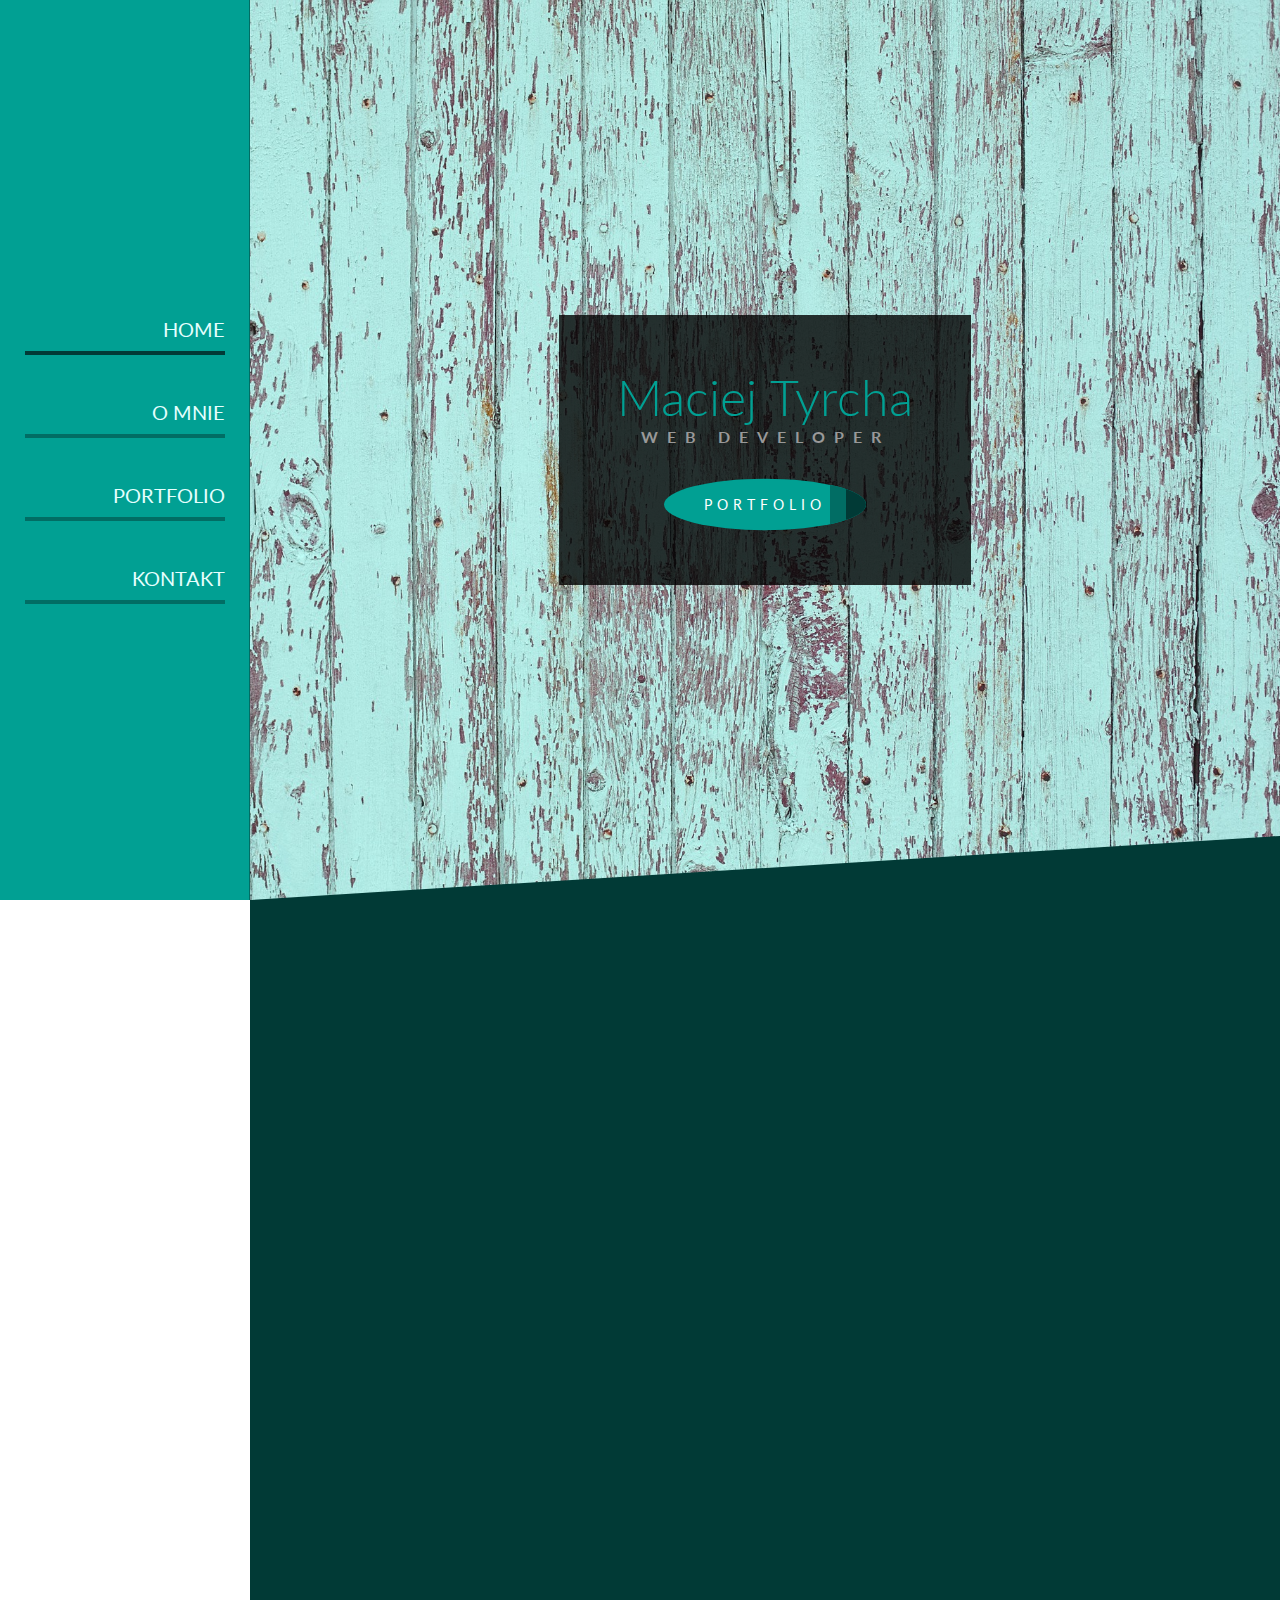
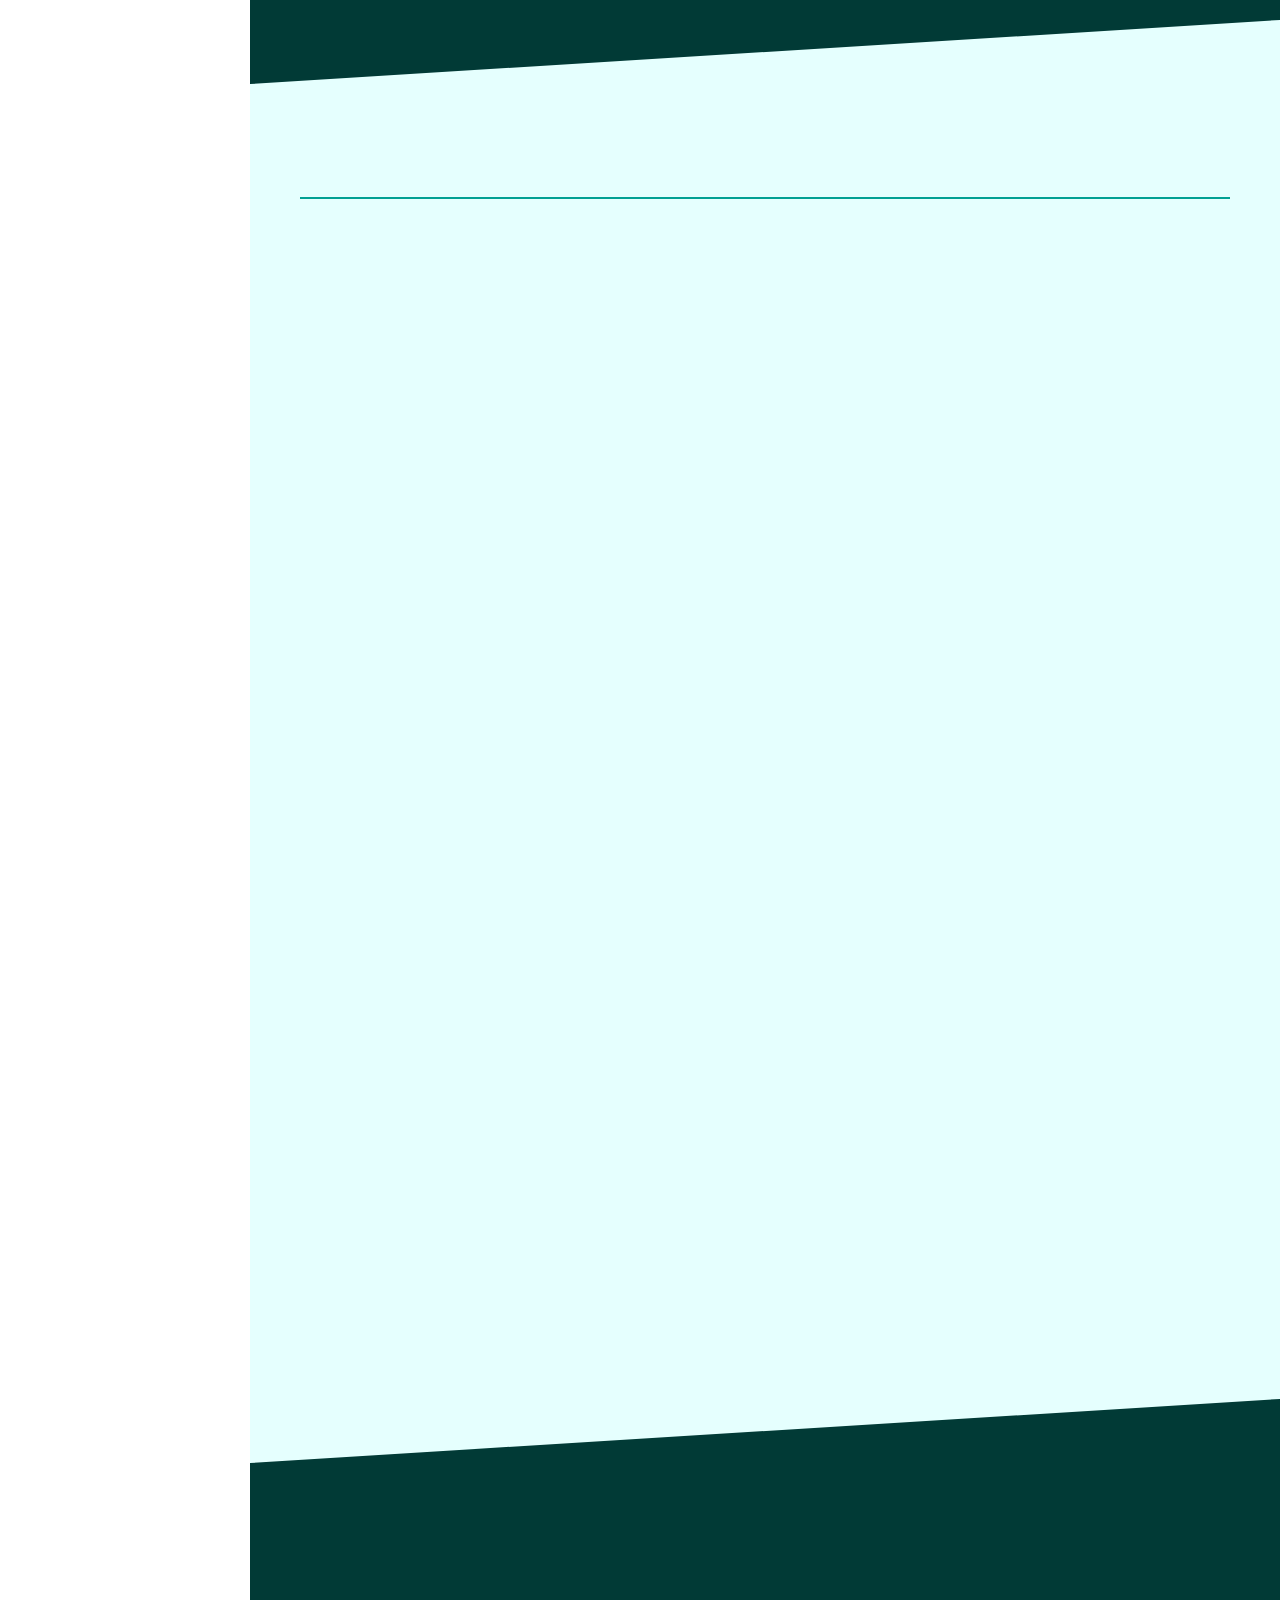
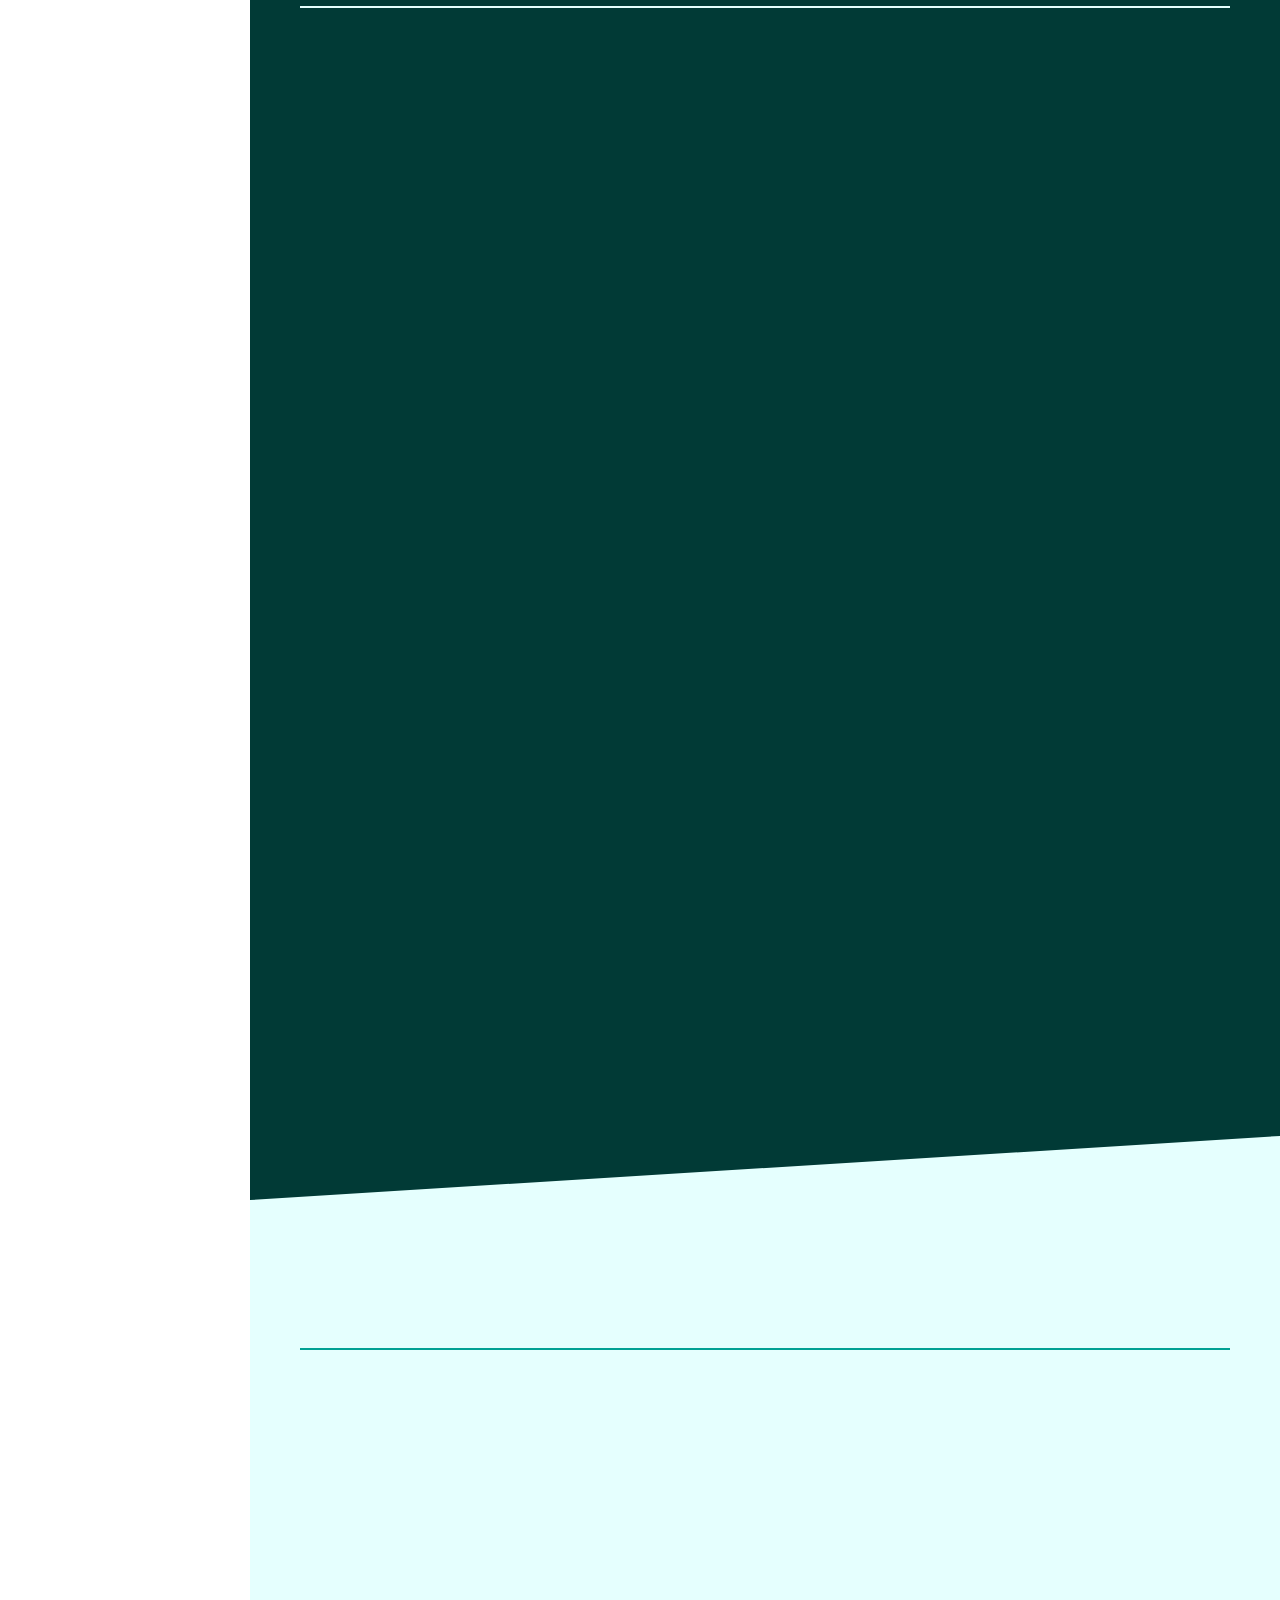
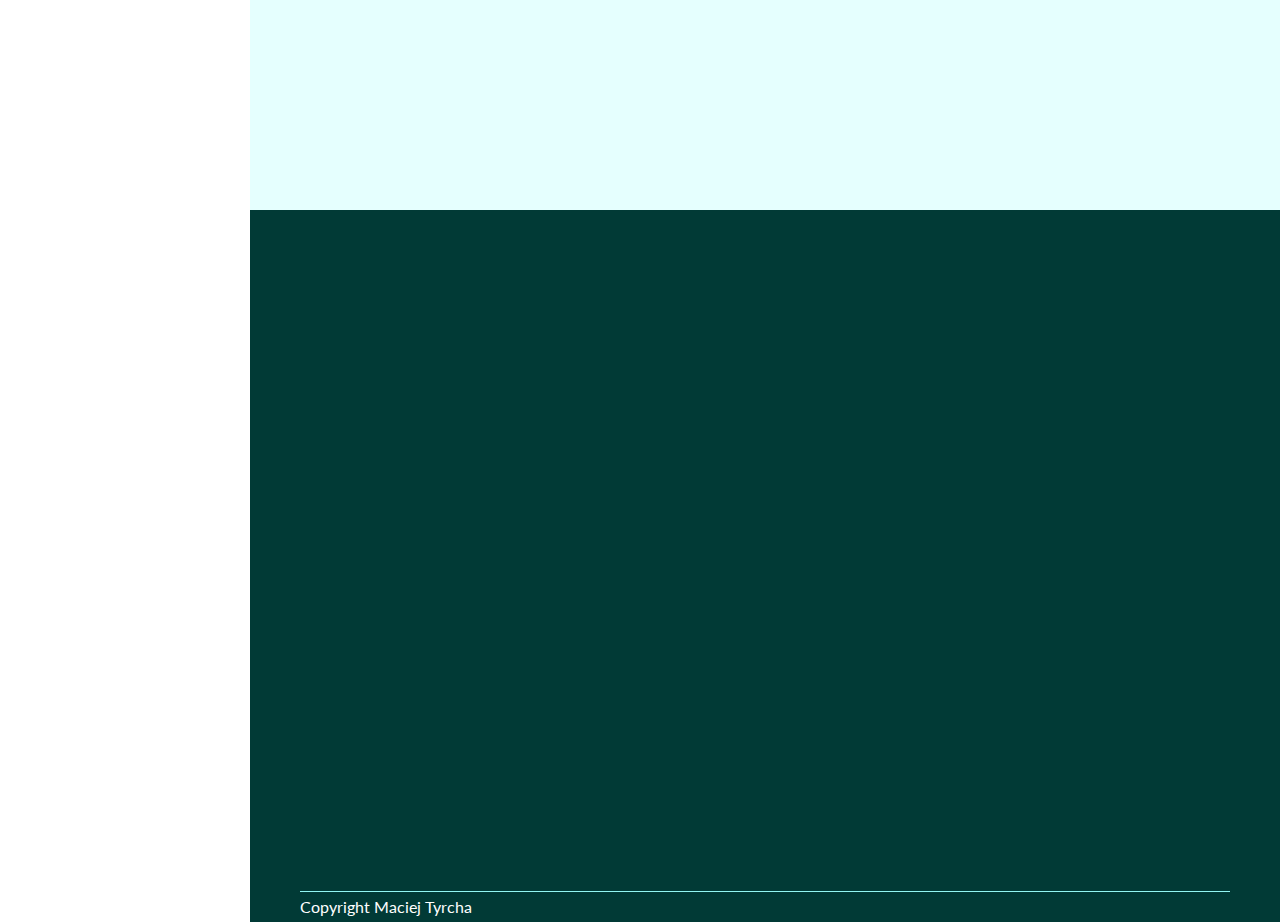
==== commit 5efa731a: "added description to hobbies" ====
--- a/index.html
+++ b/index.html
@@ -24,10 +24,10 @@
     </aside>
     <nav>
       <ul>
-        <li> <a class="navHome" href="">Home</a> </li>
-        <li> <a class="navAboutMe" href="">O mnie</a> </li>
-        <li> <a class="navPortfolio" href="">Portfolio</a> </li>
-        <li> <a class="navContact" href="">Kontakt</a> </li>
+        <li class="navHome"> <a href="">Home</a> </li>
+        <li class="navAboutMe"> <a href="">O mnie</a> </li>
+        <li class="navPortfolio"> <a href="">Portfolio</a> </li>
+        <li class="navContact"> <a href="">Kontakt</a> </li>
       </ul>
     </nav>
   </header>
@@ -74,22 +74,46 @@
       <h1>Moje zainteresowania</h1>
       <section>
         <div class="first-image-hobby">
-          <div class="hobbyImage"></div>
+          <div class="hobbyImage">
+            <div>
+              <p>Tańce latino - salsa, bachata</p>
+            </div>
+          </div>
         </div>
         <div class="second-image-hobby">
-          <div class="hobbyImage"></div>
+          <div class="hobbyImage">
+            <div>
+              <p>Programowanie</p>
+            </div>
+          </div>
         </div>
         <div class="third-image-hobby">
-          <div class="hobbyImage"></div>
+          <div class="hobbyImage">
+            <div>
+              <p>WOŚP - wolontariat</p>
+            </div>
+          </div>
         </div>
         <div class="fourth-image-hobby">
-          <div class="hobbyImage"></div>
+          <div class="hobbyImage">
+            <div>
+              <p>Sporty zimowe</p>
+            </div>
+          </div>
         </div>
         <div class="fifth-image-hobby">
-          <div class="hobbyImage"></div>
+          <div class="hobbyImage">
+            <div>
+              <p>Gra na gitarze - fingerstyle</p>
+            </div>
+          </div>
         </div>
         <div class="sixth-image-hobby">
-          <div class="hobbyImage"></div>
+          <div class="hobbyImage">
+            <div>
+              <p>Dobry film</p>
+            </div>
+          </div>
         </div>
       </section>
     </article>
--- a/css/style.css
+++ b/css/style.css
@@ -221,19 +221,23 @@
   }
 }
 
-header nav ul li .hover::after {
+header nav ul .hover {
+  border-bottom: 4px solid #013a36;
+}
+
+header nav ul .hover::after {
   content: '';
   position: absolute;
   display: block;
   bottom: -4px;
   width: 0;
   height: 4px;
-  background-color: #013a36;
+  background-color: #016d64;
   -webkit-transition: 0.2s linear;
   transition: 0.2s linear;
 }
 
-header nav ul li .hover:hover::after {
+header nav ul .hover:hover::after {
   width: 100%;
   -webkit-transition: 0.2s linear;
   transition: 0.2s linear;
@@ -1021,12 +1025,20 @@
 }
 
 main #hobby section div {
-  background-color: black;
   overflow: hidden;
   min-height: 300px;
 }
 
 main #hobby section .hobbyImage {
+  display: -webkit-box;
+  display: -ms-flexbox;
+  display: flex;
+  -webkit-box-pack: center;
+      -ms-flex-pack: center;
+          justify-content: center;
+  -webkit-box-align: center;
+      -ms-flex-align: center;
+          align-items: center;
   height: 100%;
   width: 100%;
   -webkit-transition: 0.4s ease-in-out;
@@ -1036,7 +1048,46 @@
 main #hobby section .hobbyImage:hover {
   -webkit-transform: scale(1.05);
           transform: scale(1.05);
-  opacity: 0.5;
+}
+
+main #hobby section .hobbyImage div {
+  display: -webkit-box;
+  display: -ms-flexbox;
+  display: flex;
+  -webkit-box-pack: center;
+      -ms-flex-pack: center;
+          justify-content: center;
+  -webkit-box-align: center;
+      -ms-flex-align: center;
+          align-items: center;
+  width: 100%;
+  min-height: 70px;
+  background-color: rgba(0, 0, 0, 0.7);
+}
+
+main #hobby section .hobbyImage div p {
+  font-size: 25px;
+  color: #fff;
+  letter-spacing: 3px;
+  padding: 0 10px;
+}
+
+@media (max-width: 1500px) {
+  main #hobby section .hobbyImage div p {
+    font-size: 16px;
+  }
+}
+
+@media (max-width: 1300px) {
+  main #hobby section .hobbyImage div p {
+    font-size: 14px;
+  }
+}
+
+@media (max-width: 1100px) {
+  main #hobby section .hobbyImage div p {
+    font-size: 16px;
+  }
 }
 
 main #hobby section .first-image-hobby {
@@ -1068,7 +1119,7 @@
   }
 }
 
-main #hobby section .first-image-hobby div {
+main #hobby section .first-image-hobby > div {
   background: url("../Rysunki/salsaDance.jpg");
   background-size: cover;
   background-position: center;
@@ -1103,7 +1154,7 @@
   }
 }
 
-main #hobby section .second-image-hobby div {
+main #hobby section .second-image-hobby > div {
   background: url("../Rysunki/programming.jpg");
   background-size: cover;
   background-position: center;
@@ -1138,7 +1189,7 @@
   }
 }
 
-main #hobby section .third-image-hobby div {
+main #hobby section .third-image-hobby > div {
   background: url("../Rysunki/pokojowyPatrol.jpg");
   background-size: cover;
   background-position: center;
@@ -1173,7 +1224,7 @@
   }
 }
 
-main #hobby section .fourth-image-hobby div {
+main #hobby section .fourth-image-hobby > div {
   background: url("../Rysunki/winterSports.jpg");
   background-size: cover;
   background-position: center;
@@ -1208,7 +1259,7 @@
   }
 }
 
-main #hobby section .fifth-image-hobby div {
+main #hobby section .fifth-image-hobby > div {
   background: url("../Rysunki/guitar.jpg");
   background-size: cover;
   background-position: center;
@@ -1243,7 +1294,7 @@
   }
 }
 
-main #hobby section .sixth-image-hobby div {
+main #hobby section .sixth-image-hobby > div {
   background: url("../Rysunki/movie.jpg");
   background-size: cover;
   background-position: center;
@@ -1930,7 +1981,13 @@
 }
 
 main #technologyStack section div img {
-  height: 42%;
+  height: 90px;
+}
+
+@media (max-width: 400px) {
+  main #technologyStack section div img {
+    height: 70px;
+  }
 }
 
 footer {
@@ -1978,9 +2035,6 @@
   -webkit-box-direction: normal;
       -ms-flex-direction: column;
           flex-direction: column;
-  -webkit-box-pack: center;
-      -ms-flex-pack: center;
-          justify-content: center;
   -webkit-box-align: center;
       -ms-flex-align: center;
           align-items: center;
@@ -2401,9 +2455,20 @@
   background-color: #01a093;
   border-radius: 40px;
   border: none;
-  -webkit-transition: 0.3s linear;
-  transition: 0.3s linear;
   cursor: pointer;
+  -webkit-transform: translateY(40px);
+          transform: translateY(40px);
+  opacity: 0;
+  -webkit-transition: opacity 0.5s linear, background-color 0.3s linear, color 0.3s linear, -webkit-transform 0.8s ease-in-out;
+  transition: opacity 0.5s linear, background-color 0.3s linear, color 0.3s linear, -webkit-transform 0.8s ease-in-out;
+  transition: transform 0.8s ease-in-out, opacity 0.5s linear, background-color 0.3s linear, color 0.3s linear;
+  transition: transform 0.8s ease-in-out, opacity 0.5s linear, background-color 0.3s linear, color 0.3s linear, -webkit-transform 0.8s ease-in-out;
+}
+
+footer .wrapper button.active {
+  -webkit-transform: translateY(0);
+          transform: translateY(0);
+  opacity: 1;
 }
 
 footer .wrapper button:hover {
@@ -2425,7 +2490,7 @@
 }
 
 footer .copyRights {
-  min-height: 4vh;
+  min-height: 30px;
   padding-top: 0.5vh;
   width: 100%;
 }
